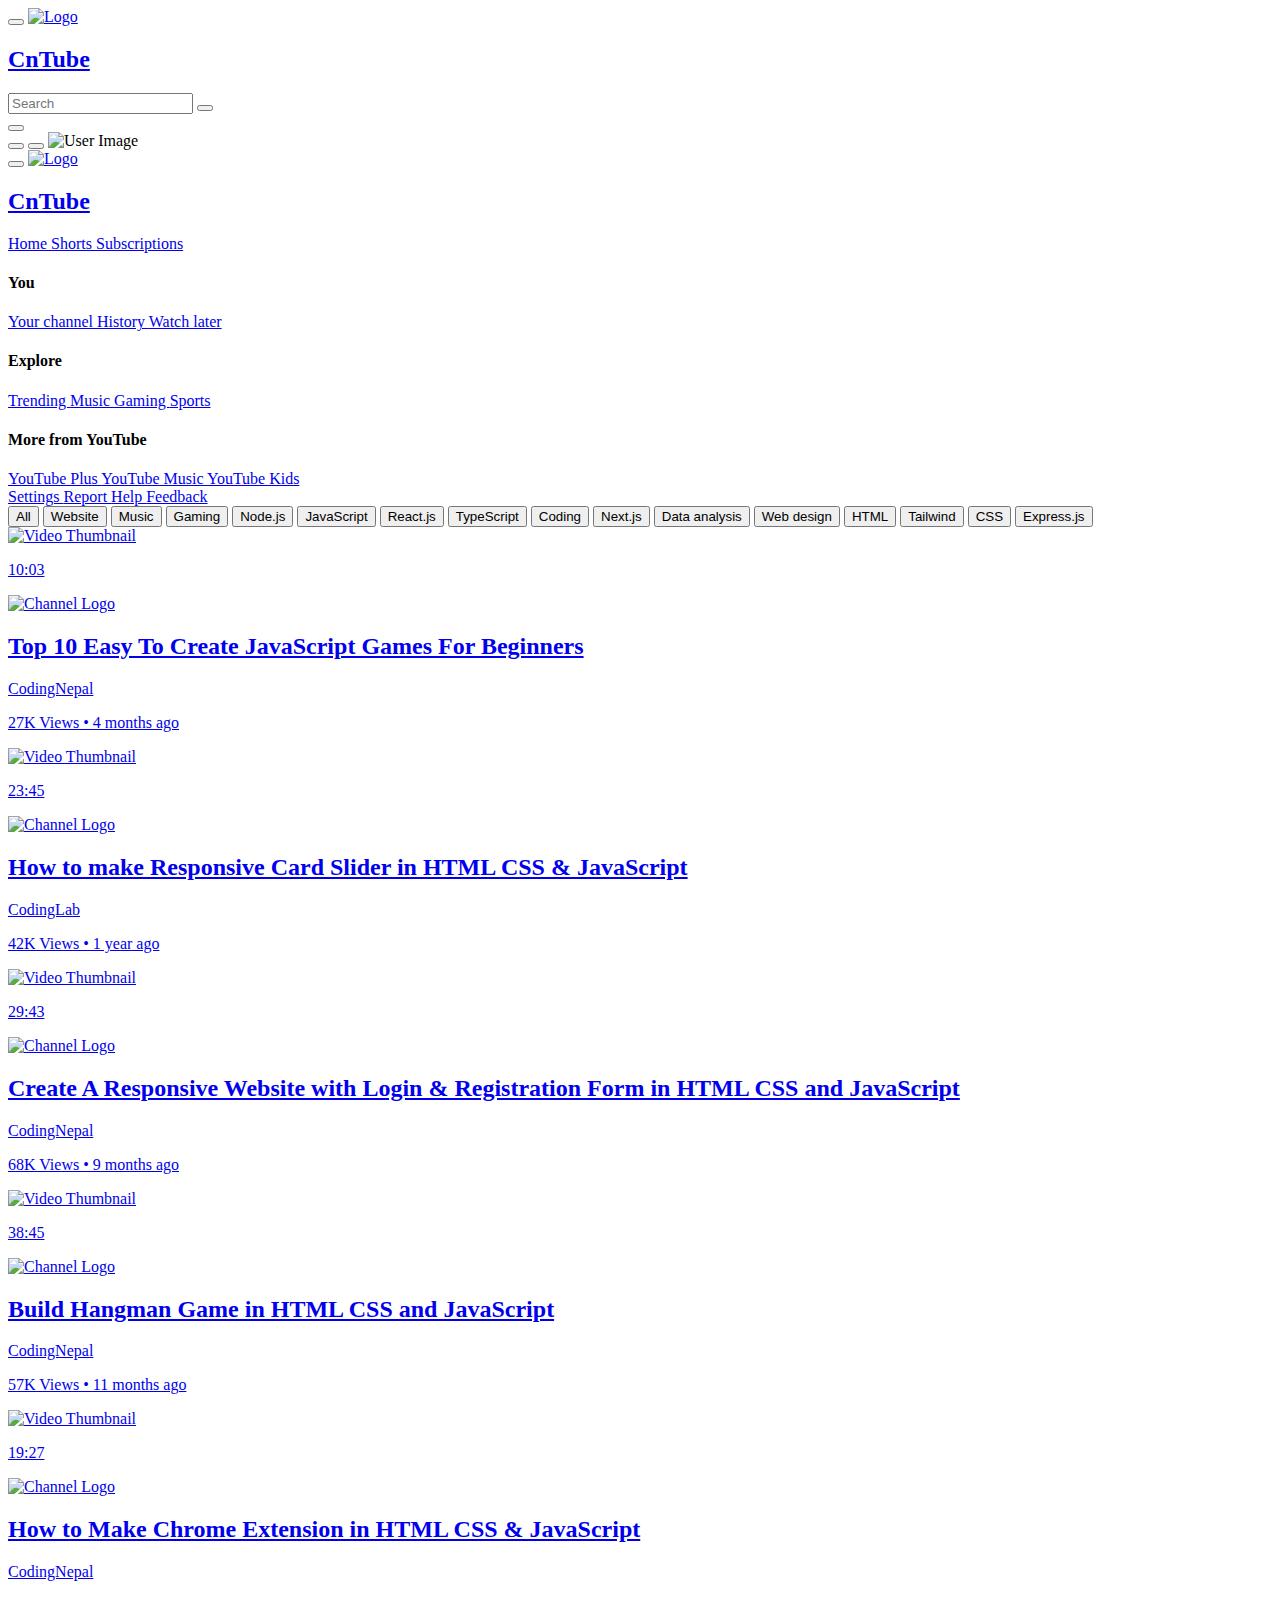
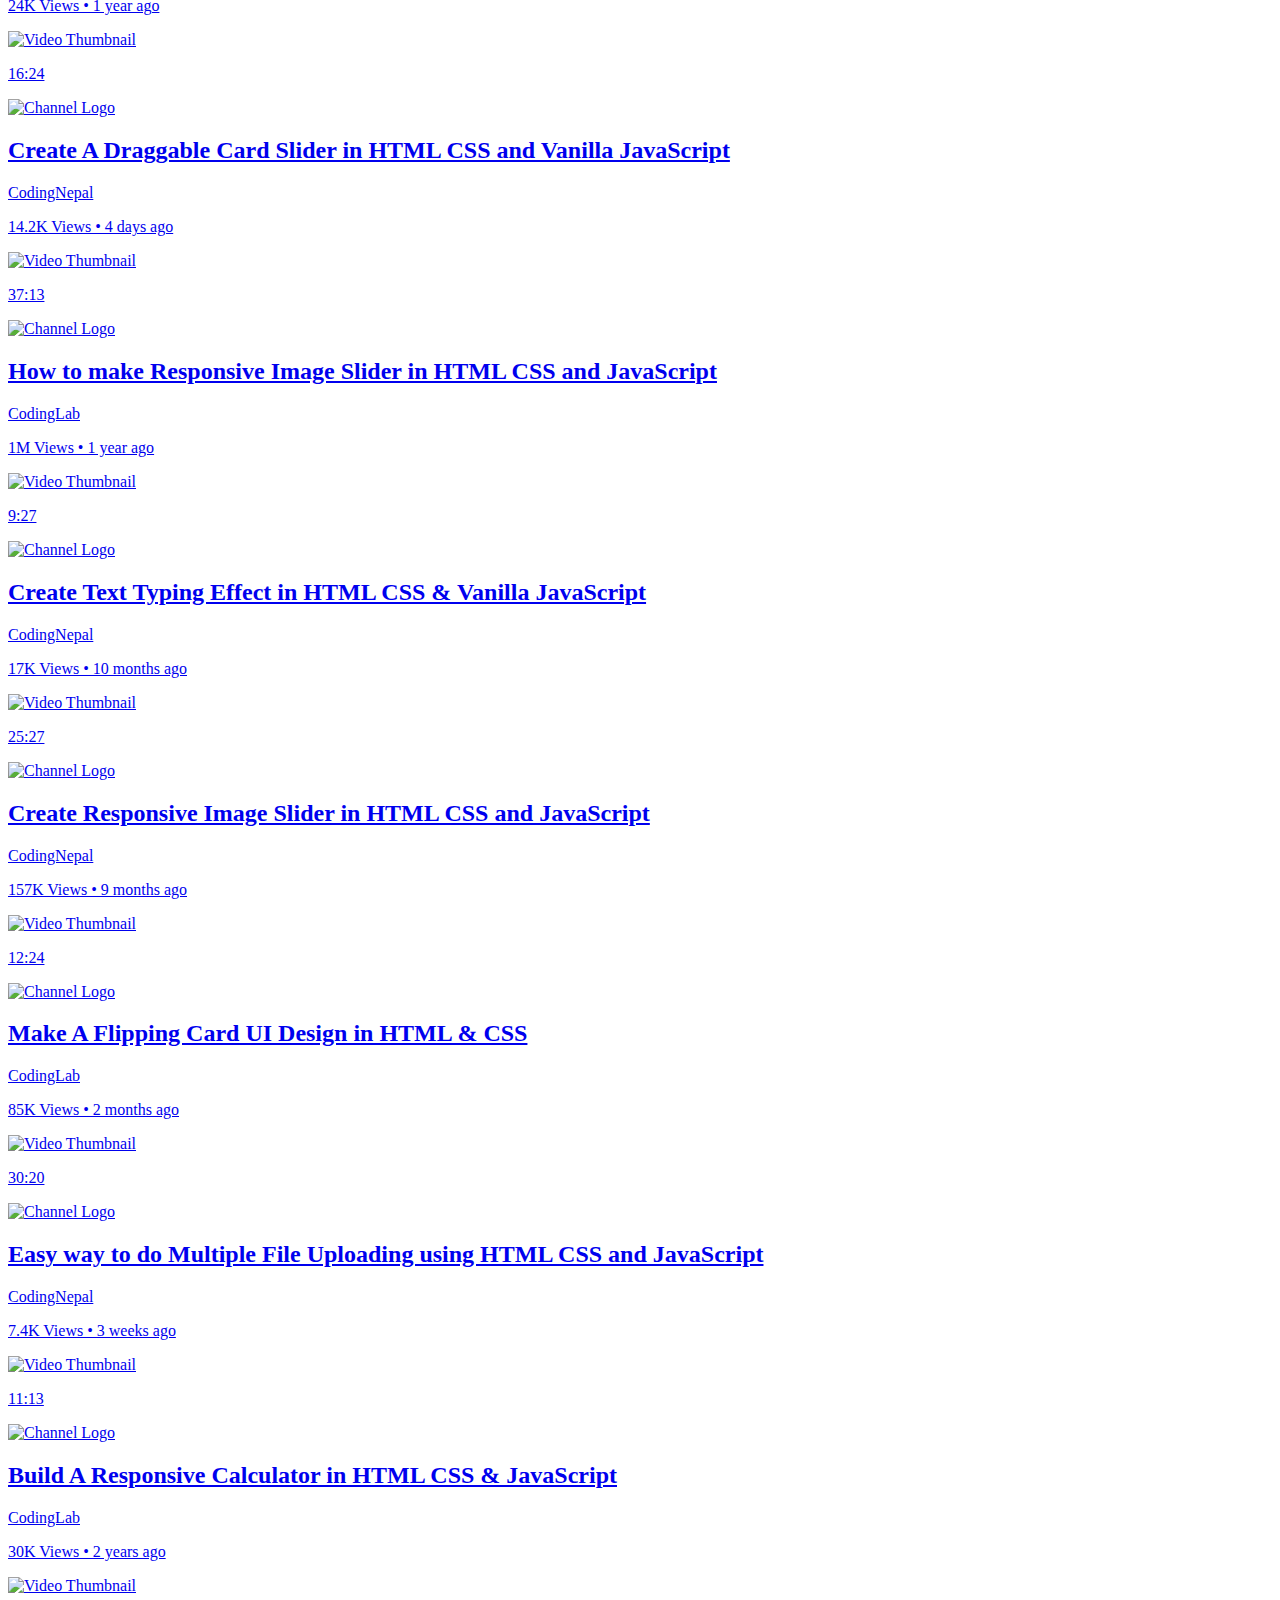
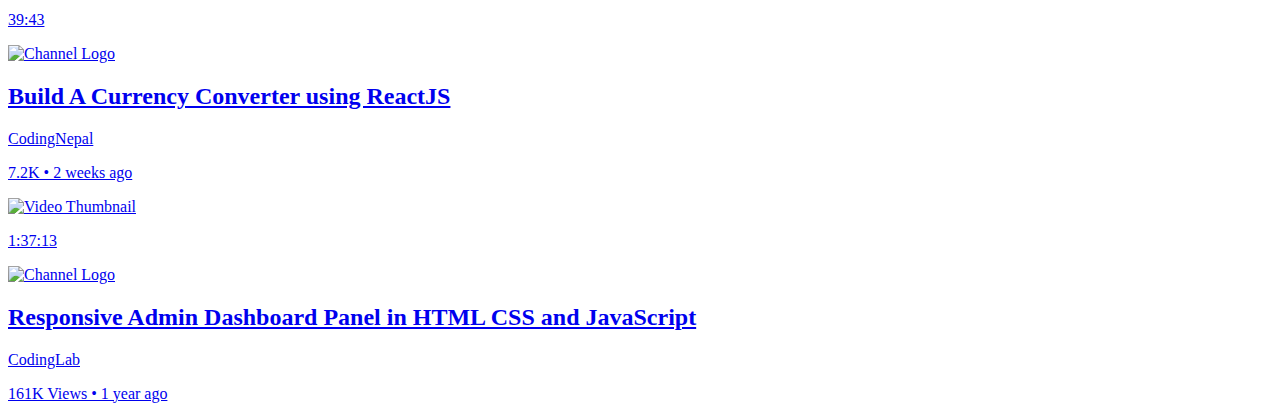
==== index.html @ 162649c6 "Create index.html" ====
<!DOCTYPE html>
<!-- Coding By CodingNepal - www.codingnepalweb.com -->
<html lang="en">
<head>
  <meta charset="UTF-8">
  <meta name="viewport" content="width=device-width, initial-scale=1.0">
  <title>YouTube Homepage Clone | CodingNepal</title>
  <!-- Linking Unicons For Icons -->
  <link rel="stylesheet" href="https://unicons.iconscout.com/release/v4.0.8/css/line.css">
  <link rel="stylesheet" href="style.css">
</head>
<body class="sidebar-hidden">
  <div class="container">
    <!-- Header / Navbar -->
    <header>
      <nav class="navbar">
        <div class="nav-section nav-left">
          <button class="nav-button menu-button">
            <i class="uil uil-bars"></i>
          </button>
          <a href="#" class="nav-logo">
            <img src="images/logo.png" alt="Logo" class="logo-image">
            <h2 class="logo-text">CnTube</h2>
          </a>
        </div>
        
        <div class="nav-section nav-center">
          <form action="#" class="search-form">
            <input type="search" placeholder="Search" class="search-input" required>
            <button class="nav-button search-button">
              <i class="uil uil-search"></i>
            </button>
          </form>
          <button class="nav-button mic-button">
            <i class="uil uil-microphone"></i>
          </button>
        </div>
        
        <div class="nav-section nav-right">
          <button class="nav-button search-button">
            <i class="uil uil-search"></i>
          </button>
          <button class="nav-button theme-button">
            <i class="uil uil-moon"></i>
          </button>
          <img src="images/user.jpg" alt="User Image" class="user-image">
        </div>
      </nav>
    </header>
    
    <!-- Main Layout -->
    <main class="main-layout">
      <div class="screen-overlay"></div>

      <!-- Sidebar -->
      <aside class="sidebar">
        <div class="nav-section nav-left">
          <button class="nav-button menu-button">
            <i class="uil uil-bars"></i>
          </button>
          <a href="#" class="nav-logo">
            <img src="images/logo.png" alt="Logo" class="logo-image">
            <h2 class="logo-text">CnTube</h2>
          </a>
        </div>
  
        <div class="links-container">
          <div class="link-section">
            <a href="#" class="link-item">
              <i class="uil uil-estate"></i> Home
            </a>
            <a href="#" class="link-item">
              <i class="uil uil-video"></i> Shorts
            </a>
            <a href="#" class="link-item">
              <i class="uil uil-tv-retro"></i> Subscriptions
            </a>
          </div>
          <div class="section-separator"></div>
  
          <div class="link-section">
            <h4 class="section-title">You</h4>
            <a href="#" class="link-item">
              <i class="uil uil-user-square"></i> Your channel
            </a>
            <a href="#" class="link-item">
              <i class="uil uil-history"></i> History
            </a>
            <a href="#" class="link-item">
              <i class="uil uil-clock"></i> Watch later
            </a>
          </div>
          <div class="section-separator"></div>
          
          <div class="link-section">
            <h4 class="section-title">Explore</h4>
            <a href="#" class="link-item">
              <i class="uil uil-fire"></i> Trending
            </a>
            <a href="#" class="link-item">
              <i class="uil uil-music"></i> Music
            </a>
            <a href="#" class="link-item">
              <i class="uil uil-basketball"></i> Gaming
            </a>
            <a href="#" class="link-item">
              <i class="uil uil-trophy"></i> Sports
            </a>
          </div>
          <div class="section-separator"></div>
  
          <div class="link-section">
            <h4 class="section-title">More from YouTube</h4>
            <a href="#" class="link-item">
              <i class="uil uil-shield-plus"></i> YouTube Plus
            </a>
            <a href="#" class="link-item">
              <i class="uil uil-headphones-alt"></i> YouTube Music
            </a>
            <a href="#" class="link-item">
              <i class="uil uil-airplay"></i> YouTube Kids
            </a>
          </div>
          <div class="section-separator"></div>
  
          <div class="link-section">
            <a href="#" class="link-item">
              <i class="uil uil-setting"></i> Settings
            </a>
            <a href="#" class="link-item">
              <i class="uil uil-file-medical-alt"></i> Report
            </a>
            <a href="#" class="link-item">
              <i class="uil uil-question-circle"></i> Help
            </a>
            <a href="#" class="link-item">
              <i class="uil uil-exclamation-triangle"></i> Feedback
            </a>
          </div>
        </div>
      </aside>
  
      <div class="content-wrapper">
        <!-- Category List -->
        <div class="category-list">
          <button class="category-button active">All</button>
          <button class="category-button">Website</button>
          <button class="category-button">Music</button>
          <button class="category-button">Gaming</button>
          <button class="category-button">Node.js</button>
          <button class="category-button">JavaScript</button>
          <button class="category-button">React.js</button>
          <button class="category-button">TypeScript</button>
          <button class="category-button">Coding</button>
          <button class="category-button">Next.js</button>
          <button class="category-button">Data analysis</button>
          <button class="category-button">Web design</button>
          <button class="category-button">HTML</button>
          <button class="category-button">Tailwind</button>
          <button class="category-button">CSS</button>
          <button class="category-button">Express.js</button>
        </div>
        
        <!-- Video List -->
        <div class="video-list">
          <a href="#" class="video-card">
            <div class="thumbnail-container">
              <img src="https://i.ytimg.com/vi/OORUHkgg4IM/maxresdefault.jpg" alt="Video Thumbnail" class="thumbnail">
              <p class="duration">10:03</p>
            </div>
            <div class="video-info">
              <img src="https://yt3.googleusercontent.com/DRtVBjk2Noax94hHqr8yCcEjhNUhHRvyzBE3qS9WWilnE1-uQQNVnQd8mdG9h_IvNZCRApZSQw=s176-c-k-c0x00ffffff-no-rj" alt="Channel Logo" class="icon">
              <div class="video-details">
                <h2 class="title">Top 10 Easy To Create JavaScript Games For Beginners</h2>
                <p class="channel-name">CodingNepal</p>
                <p class="views">27K Views • 4 months ago</p>
              </div>
            </div>
          </a>
          <a href="#" class="video-card">
            <div class="thumbnail-container">
              <img src="https://i.ytimg.com/vi/qOO6lVMhmGc/maxresdefault.jpg" alt="Video Thumbnail" class="thumbnail">
              <p class="duration">23:45</p>
            </div>
            <div class="video-info">
              <img src="https://yt3.googleusercontent.com/uITV5E7auiZMDD_BwhVRJMHXXY6qQc0GqBgVyP5LWYTmeRlUP2Dc945UlIbODvztd96ReOts=s176-c-k-c0x00ffffff-no-rj" alt="Channel Logo" class="icon">
              <div class="video-details">
                <h2 class="title">How to make Responsive Card Slider in HTML CSS & JavaScript</h2>
                <p class="channel-name">CodingLab</p>
                <p class="views">42K Views • 1 year ago</p>
              </div>
            </div>
          </a>
          <a href="#" class="video-card">
            <div class="thumbnail-container">
              <img src="https://i.ytimg.com/vi/YEloDYy3DTg/maxresdefault.jpg" alt="Video Thumbnail" class="thumbnail">
              <p class="duration">29:43</p>
            </div>
            <div class="video-info">
              <img src="https://yt3.googleusercontent.com/DRtVBjk2Noax94hHqr8yCcEjhNUhHRvyzBE3qS9WWilnE1-uQQNVnQd8mdG9h_IvNZCRApZSQw=s176-c-k-c0x00ffffff-no-rj" alt="Channel Logo" class="icon">
              <div class="video-details">
                <h2 class="title">Create A Responsive Website with Login & Registration Form in HTML CSS and JavaScript</h2>
                <p class="channel-name">CodingNepal</p>
                <p class="views">68K Views • 9 months ago</p>
              </div>
            </div>
          </a>
          <a href="#" class="video-card">
            <div class="thumbnail-container">
              <img src="https://i.ytimg.com/vi/hSSdc8vKP1I/maxresdefault.jpg" alt="Video Thumbnail" class="thumbnail">
              <p class="duration">38:45</p>
            </div>
            <div class="video-info">
              <img src="https://yt3.googleusercontent.com/DRtVBjk2Noax94hHqr8yCcEjhNUhHRvyzBE3qS9WWilnE1-uQQNVnQd8mdG9h_IvNZCRApZSQw=s176-c-k-c0x00ffffff-no-rj" alt="Channel Logo" class="icon">
              <div class="video-details">
                <h2 class="title">Build Hangman Game in HTML CSS and JavaScript</h2>
                <p class="channel-name">CodingNepal</p>
                <p class="views">57K Views • 11 months ago</p>
              </div>
            </div>
          </a>
          <a href="#" class="video-card">
            <div class="thumbnail-container">
              <img src="https://i.ytimg.com/vi/coj-l7IrwGU/maxresdefault.jpg" alt="Video Thumbnail" class="thumbnail">
              <p class="duration">19:27</p>
            </div>
            <div class="video-info">
              <img src="https://yt3.googleusercontent.com/DRtVBjk2Noax94hHqr8yCcEjhNUhHRvyzBE3qS9WWilnE1-uQQNVnQd8mdG9h_IvNZCRApZSQw=s176-c-k-c0x00ffffff-no-rj" alt="Channel Logo" class="icon">
              <div class="video-details">
                <h2 class="title">How to Make Chrome Extension in HTML CSS & JavaScript</h2>
                <p class="channel-name">CodingNepal</p>
                <p class="views">24K Views • 1 year ago</p>
              </div>
            </div>
          </a>
          <a href="#" class="video-card">
            <div class="thumbnail-container">
              <img src="https://i.ytimg.com/vi/6QE8dXq9SOE/maxresdefault.jpg" alt="Video Thumbnail" class="thumbnail">
              <p class="duration">16:24</p>
            </div>
            <div class="video-info">
              <img src="https://yt3.googleusercontent.com/DRtVBjk2Noax94hHqr8yCcEjhNUhHRvyzBE3qS9WWilnE1-uQQNVnQd8mdG9h_IvNZCRApZSQw=s176-c-k-c0x00ffffff-no-rj" alt="Channel Logo" class="icon">
              <div class="video-details">
                <h2 class="title">Create A Draggable Card Slider in HTML CSS and Vanilla JavaScript</h2>
                <p class="channel-name">CodingNepal</p>
                <p class="views">14.2K Views • 4 days ago</p>
              </div>
            </div>
          </a>
          <a href="#" class="video-card">
            <div class="thumbnail-container">
              <img src="https://i.ytimg.com/vi/q4RgxiDM6v0/maxresdefault.jpg" alt="Video Thumbnail" class="thumbnail">
              <p class="duration">37:13</p>
            </div>
            <div class="video-info">
              <img src="https://yt3.googleusercontent.com/uITV5E7auiZMDD_BwhVRJMHXXY6qQc0GqBgVyP5LWYTmeRlUP2Dc945UlIbODvztd96ReOts=s176-c-k-c0x00ffffff-no-rj" alt="Channel Logo" class="icon">
              <div class="video-details">
                <h2 class="title">How to make Responsive Image Slider in HTML CSS and JavaScript</h2>
                <p class="channel-name">CodingLab</p>
                <p class="views">1M Views • 1 year ago</p>
              </div>
            </div>
          </a>
          <a href="#" class="video-card">
            <div class="thumbnail-container">
              <img src="https://i.ytimg.com/vi/DLs1X9T1GcY/maxresdefault.jpg" alt="Video Thumbnail" class="thumbnail">
              <p class="duration">9:27</p>
            </div>
            <div class="video-info">
              <img src="https://yt3.googleusercontent.com/DRtVBjk2Noax94hHqr8yCcEjhNUhHRvyzBE3qS9WWilnE1-uQQNVnQd8mdG9h_IvNZCRApZSQw=s176-c-k-c0x00ffffff-no-rj" alt="Channel Logo" class="icon">
              <div class="video-details">
                <h2 class="title">Create Text Typing Effect in HTML CSS & Vanilla JavaScript</h2>
                <p class="channel-name">CodingNepal</p>
                <p class="views">17K Views • 10 months ago</p>
              </div>
            </div>
          </a>
          <a href="#" class="video-card">
            <div class="thumbnail-container">
              <img src="https://i.ytimg.com/vi/PsNaoDhzQm0/maxresdefault.jpg" alt="Video Thumbnail" class="thumbnail">
              <p class="duration">25:27</p>
            </div>
            <div class="video-info">
              <img src="https://yt3.googleusercontent.com/DRtVBjk2Noax94hHqr8yCcEjhNUhHRvyzBE3qS9WWilnE1-uQQNVnQd8mdG9h_IvNZCRApZSQw=s176-c-k-c0x00ffffff-no-rj" alt="Channel Logo" class="icon">
              <div class="video-details">
                <h2 class="title">Create Responsive Image Slider in HTML CSS and JavaScript</h2>
                <p class="channel-name">CodingNepal</p>
                <p class="views">157K Views • 9 months ago</p>
              </div>
            </div>
          </a>
          <a href="#" class="video-card">
            <div class="thumbnail-container">
              <img src="https://i.ytimg.com/vi/20Qb7pNMv-4/maxresdefault.jpg" alt="Video Thumbnail" class="thumbnail">
              <p class="duration">12:24</p>
            </div>
            <div class="video-info">
              <img src="https://yt3.googleusercontent.com/uITV5E7auiZMDD_BwhVRJMHXXY6qQc0GqBgVyP5LWYTmeRlUP2Dc945UlIbODvztd96ReOts=s176-c-k-c0x00ffffff-no-rj" alt="Channel Logo" class="icon">
              <div class="video-details">
                <h2 class="title">Make A Flipping Card UI Design in HTML & CSS</h2>
                <p class="channel-name">CodingLab</p>
                <p class="views">85K Views • 2 months ago</p>
              </div>
            </div>
          </a>
          <a href="#" class="video-card">
            <div class="thumbnail-container">
              <img src="https://i.ytimg.com/vi/_RSaI2CxlXU/maxresdefault.jpg" alt="Video Thumbnail" class="thumbnail">
              <p class="duration">30:20</p>
            </div>
            <div class="video-info">
              <img src="https://yt3.googleusercontent.com/DRtVBjk2Noax94hHqr8yCcEjhNUhHRvyzBE3qS9WWilnE1-uQQNVnQd8mdG9h_IvNZCRApZSQw=s176-c-k-c0x00ffffff-no-rj" alt="Channel Logo" class="icon">
              <div class="video-details">
                <h2 class="title">Easy way to do Multiple File Uploading using HTML CSS and JavaScript</h2>
                <p class="channel-name">CodingNepal</p>
                <p class="views">7.4K Views • 3 weeks ago</p>
              </div>
            </div>
          </a>
          <a href="#" class="video-card">
            <div class="thumbnail-container">
              <img src="https://i.ytimg.com/vi/cHkN82X3KNU/maxresdefault.jpg" alt="Video Thumbnail" class="thumbnail">
              <p class="duration">11:13</p>
            </div>
            <div class="video-info">
              <img src="https://yt3.googleusercontent.com/uITV5E7auiZMDD_BwhVRJMHXXY6qQc0GqBgVyP5LWYTmeRlUP2Dc945UlIbODvztd96ReOts=s176-c-k-c0x00ffffff-no-rj" alt="Channel Logo" class="icon">
              <div class="video-details">
                <h2 class="title">Build A Responsive Calculator in HTML CSS & JavaScript</h2>
                <p class="channel-name">CodingLab</p>
                <p class="views">30K Views • 2 years ago</p>
              </div>
            </div>
          </a>
          <a href="#" class="video-card">
            <div class="thumbnail-container">
              <img src="https://i.ytimg.com/vi/0_Lwi5ucGwM/maxresdefault.jpg" alt="Video Thumbnail" class="thumbnail">
              <p class="duration">39:43</p>
            </div>
            <div class="video-info">
              <img src="https://yt3.googleusercontent.com/DRtVBjk2Noax94hHqr8yCcEjhNUhHRvyzBE3qS9WWilnE1-uQQNVnQd8mdG9h_IvNZCRApZSQw=s176-c-k-c0x00ffffff-no-rj" alt="Channel Logo" class="icon">
              <div class="video-details">
                <h2 class="title">Build A Currency Converter using ReactJS</h2>
                <p class="channel-name">CodingNepal</p>
                <p class="views">7.2K • 2 weeks ago</p>
              </div>
            </div>
          </a>
          <a href="#" class="video-card">
            <div class="thumbnail-container">
              <img src="https://i.ytimg.com/vi/AyV954yKRSw/maxresdefault.jpg" alt="Video Thumbnail" class="thumbnail">
              <p class="duration">1:37:13</p>
            </div>
            <div class="video-info">
              <img src="https://yt3.googleusercontent.com/uITV5E7auiZMDD_BwhVRJMHXXY6qQc0GqBgVyP5LWYTmeRlUP2Dc945UlIbODvztd96ReOts=s176-c-k-c0x00ffffff-no-rj" alt="Channel Logo" class="icon">
              <div class="video-details">
                <h2 class="title">Responsive Admin Dashboard Panel in HTML CSS and JavaScript</h2>
                <p class="channel-name">CodingLab</p>
                <p class="views">161K Views • 1 year ago</p>
              </div>
            </div>
          </a>
        </div>
      </div>
    </main>
  </div>

  <!-- Linking custom script -->
  <script src="script.js"></script>
</body>
</html>
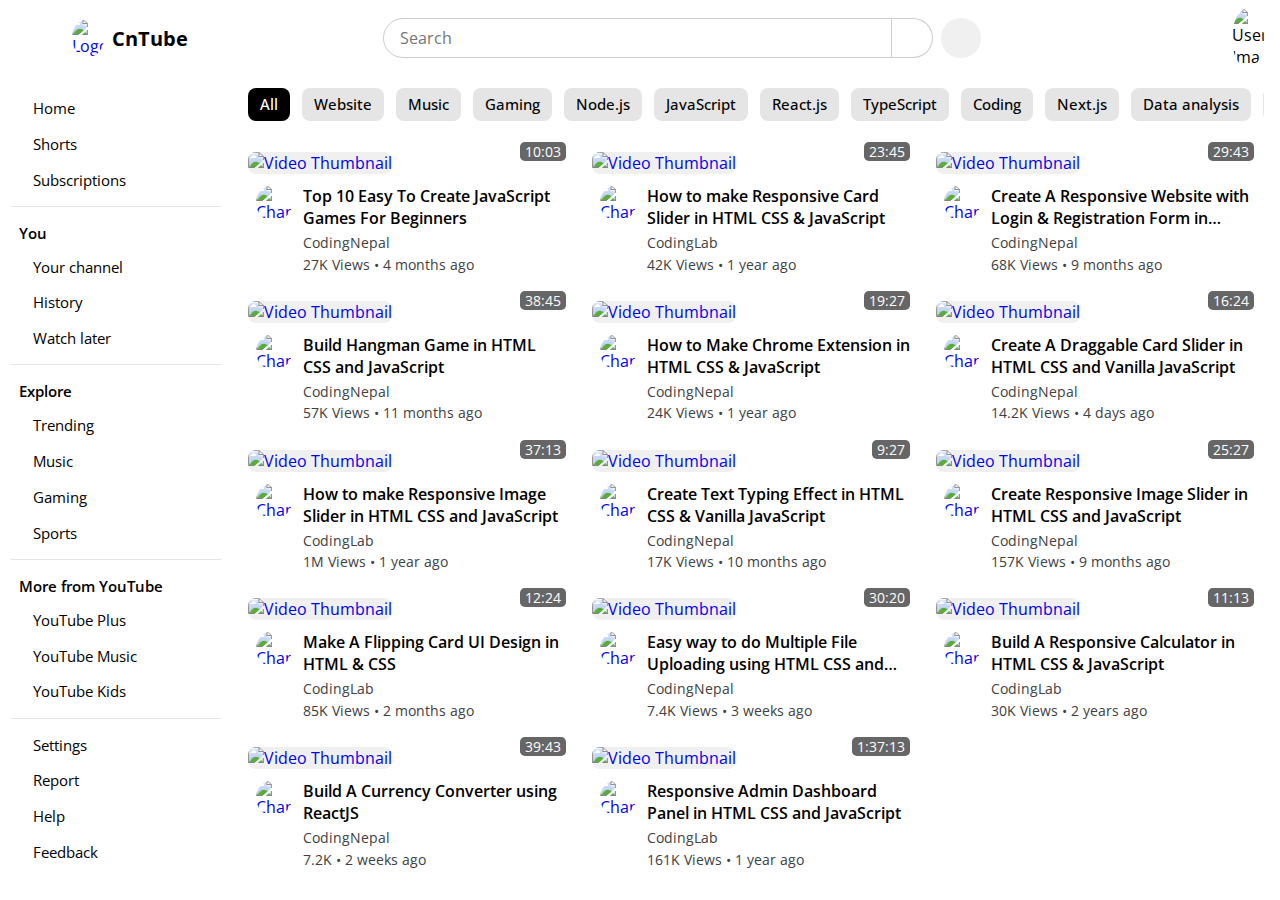
==== commit aca8ea24: "Update index.html" ====
--- a/index.html
+++ b/index.html
@@ -1,10 +1,10 @@
 <!DOCTYPE html>
-<!-- Coding By CodingNepal - www.codingnepalweb.com -->
+<!-- Coding By Brayden Lewis - https://sites.google.com/rsu35.org/algebraplaygroundv2/home -->
 <html lang="en">
 <head>
   <meta charset="UTF-8">
   <meta name="viewport" content="width=device-width, initial-scale=1.0">
-  <title>YouTube Homepage Clone | CodingNepal</title>
+  <title>YouTube Unblocked  | CodingNepal</title>
   <!-- Linking Unicons For Icons -->
   <link rel="stylesheet" href="https://unicons.iconscout.com/release/v4.0.8/css/line.css">
   <link rel="stylesheet" href="style.css">
--- a/style.css
+++ b/style.css
@@ -0,0 +1,373 @@
+/* Importing Google Font - Open Sans */
+@import url("https://fonts.googleapis.com/css2?family=Open+Sans:wght@400;500;600;700&display=swap");
+
+* {
+  margin: 0;
+  padding: 0;
+  box-sizing: border-box;
+  font-family: "Open Sans", sans-serif;
+}
+
+/* Color variables for light theme */
+:root {
+  --white-color: #fff;
+  --black-color: #000;
+  --light-white-color: #f0f0f0;
+  --light-gray-color: #e5e5e5;
+  --border-color: #ccc;
+  --primary-color: #3b82f6;
+  --secondary-color: #404040;
+  --overlay-dark-color: rgba(0, 0, 0, 0.6);
+}
+
+/* Color variables for dark theme */
+.dark-mode {
+  --white-color: #171717;
+  --black-color: #d4d4d4;
+  --light-white-color: #333;
+  --light-gray-color: #404040;
+  --border-color: #808080;
+  --secondary-color: #d4d4d4;
+}
+
+body {
+  background: var(--white-color);
+}
+
+.container {
+  display: flex;
+  overflow: hidden;
+  max-height: 100vh;
+  flex-direction: column;
+}
+
+header, .sidebar .nav-left, .category-list {
+  position: sticky;
+  top: 0;
+  z-index: 10;
+  background: var(--white-color);
+}
+
+.navbar {
+  display: flex;
+  gap: 2rem;
+  align-items: center;
+  padding: 0.5rem 1rem;
+  justify-content: space-between;
+}
+
+:where(.navbar, .sidebar) .nav-section {
+  gap: 1rem;
+}
+
+:where(.navbar, .sidebar) :where(.nav-section, .nav-logo, .search-form) {
+  display: flex;
+  align-items: center;
+}
+
+:where(.navbar, .sidebar) :where(.logo-image, .user-image) {
+  width: 32px;
+  cursor: pointer;
+  border-radius: 50%;
+}
+
+:where(.navbar, .sidebar) .nav-section .nav-button {
+  border: none;
+  height: 40px;
+  width: 40px;
+  cursor: pointer;
+  background: none;
+  border-radius: 50%;
+}
+
+:where(.navbar, .sidebar) .nav-section .nav-button:hover {
+  background: var(--light-gray-color) !important;
+}
+
+:where(.navbar, .sidebar) .nav-button i {
+  font-size: 1.5rem;
+  display: flex;
+  color: var(--black-color);
+  align-items: center;
+  justify-content: center;
+}
+
+:where(.navbar, .sidebar) .nav-logo {
+  display: flex;
+  gap: 0.5rem;
+  text-decoration: none;
+}
+
+:where(.navbar, .sidebar) .nav-logo .logo-text {
+  color: var(--black-color);
+  font-size: 1.25rem;
+}
+
+.navbar .nav-center {
+  gap: 0.5rem;
+  width: 100%;
+  display: flex;
+  justify-content: center;
+}
+
+.navbar .search-form {
+  flex: 1;
+  height: 40px;
+  max-width: 550px;
+}
+
+.navbar .search-form .search-input {
+  width: 100%;
+  height: 100%;
+  font-size: 1rem;
+  padding: 0 1rem;
+  outline: none;
+  color: var(--black-color);
+  background: var(--white-color);
+  border-radius: 3.1rem 0 0 3.1rem;
+  border: 1px solid var(--border-color);
+}
+
+.navbar .search-form .search-input:focus {
+  border-color: var(--primary-color);
+}
+
+.navbar .search-form .search-button {
+  height: 40px;
+  width: auto;
+  padding: 0 1.25rem;
+  border-radius: 0 3.1rem 3.1rem 0;
+  border: 1px solid var(--border-color);
+  border-left: 0;
+}
+
+.navbar .nav-center .mic-button {
+  background: var(--light-white-color);
+}
+
+.navbar .nav-right .search-button {
+  display: none;
+}
+
+.main-layout {
+  display: flex;
+  overflow-y: auto;
+  scrollbar-color: #a6a6a6 transparent;
+}
+
+.main-layout .sidebar {
+  width: 280px;
+  overflow: hidden;
+  padding: 0 0.7rem 0;
+  background: var(--white-color);
+}
+
+.main-layout .sidebar .nav-left {
+  display: none;
+  padding: 0.5rem 0.3rem;
+}
+
+body.sidebar-hidden .main-layout .sidebar {
+  width: 0;
+  padding: 0;
+}
+
+.sidebar .links-container {
+  padding: 1rem 0 2rem;
+  overflow-y: auto;
+  height: calc(100vh - 60px);
+  scrollbar-width: thin;
+  scrollbar-color: transparent transparent;
+}
+
+.sidebar .links-container:hover {
+  scrollbar-color: #a6a6a6 transparent;
+}
+
+.sidebar .link-section .link-item {
+  display: flex;
+  color: var(--black-color);
+  white-space: nowrap;
+  align-items: center;
+  font-size: 0.938rem;
+  padding: 0.37rem 0.75rem;
+  margin-bottom: 0.25rem;
+  border-radius: 0.5rem;
+  text-decoration: none;
+}
+
+.sidebar .link-section .link-item:hover {
+  background: var(--light-gray-color);
+}
+
+.sidebar .link-section .link-item i {
+  font-size: 1.4rem;
+  margin-right: 0.625rem;
+}
+
+.sidebar .link-section .section-title {
+  color: var(--black-color);
+  font-weight: 600;
+  font-size: 0.938rem;
+  margin: 1rem 0 0.5rem 0.5rem;
+}
+
+.sidebar .section-separator {
+  height: 1px;
+  margin: 0.64rem 0;
+  background: var(--light-gray-color);
+}
+
+.main-layout .content-wrapper {
+  padding: 0 1rem;
+  overflow-x: hidden;
+  width: 100%;
+}
+
+.content-wrapper .category-list {
+  display: flex;
+  overflow-x: auto;
+  gap: 0.75rem;
+  padding: 0.75rem 0 0.7rem;
+  scrollbar-width: none;
+}
+
+.category-list .category-button {
+  border: none;
+  cursor: pointer;
+  font-weight: 500;
+  font-size: 0.94rem;
+  border-radius: 0.5rem;
+  white-space: nowrap;
+  color: var(--black-color);
+  padding: 0.4rem 0.75rem;
+  background: var(--light-gray-color);
+}
+
+.category-list .category-button.active {
+  color: var(--white-color);
+  background: var(--black-color);
+  pointer-events: none;
+}
+
+.dark-mode .category-list .category-button.active {
+  filter: brightness(120%);
+}
+
+.category-list .category-button:not(.active):hover {
+  background: var(--border-color);
+}
+
+.content-wrapper .video-list {
+  display: grid; 
+  gap: 1rem;
+  padding: 1.25rem 0 4rem;
+  grid-template-columns: repeat(auto-fill, minmax(300px, 1fr));
+}
+
+.video-list .video-card {
+  text-decoration: none;
+}
+
+.video-list .video-card .thumbnail-container {
+  position: relative;
+}
+
+.video-list .video-card .thumbnail {
+  width: 100%;
+  object-fit: contain;
+  border-radius: 0.5rem;
+  aspect-ratio: 16 / 9;
+  background: var(--light-white-color);
+}
+
+.video-list .video-card .duration {
+  position: absolute;
+  right: 0.65rem;
+  bottom: 0.8rem;
+  color: #fff;
+  font-size: 0.875rem;
+  padding: 0 0.3rem;
+  border-radius: 0.3rem;
+  background: var(--overlay-dark-color);
+}
+
+.video-list .video-card .video-info {
+  display: flex;
+  gap: 0.7rem;
+  padding: 0.7rem 0.5rem;
+}
+
+.video-list .video-card .icon {
+  width: 36px;
+  height: 36px;
+  border-radius: 50%;
+}
+
+.video-list .video-card .title {
+  font-size: 1rem;
+  color: var(--black-color);
+  font-weight: 600;
+  line-height: 1.375;
+  overflow: hidden;
+  display: -webkit-box;
+  -webkit-box-orient: vertical;
+  -webkit-line-clamp: 2;
+}
+
+.video-list .video-card:hover .title {
+  color: var(--primary-color);
+}
+
+.video-list .video-card p {
+  font-size: 0.875rem;
+  color: var(--secondary-color);
+}
+
+.video-list .video-card .channel-name {
+  margin: 0.25rem 0 0.15rem;
+}
+
+/* Responsive media code for small devices */
+@media (max-width: 768px) {
+  .navbar .nav-center {
+    display: none;
+  }
+
+  .navbar .nav-right .search-button {
+    display: block;
+  }
+
+  .main-layout .screen-overlay {
+    position: absolute;
+    left: 0;
+    top: 0;
+    z-index: 15;
+    width: 100%;
+    height: 100vh;
+    background: var(--overlay-dark-color);
+    transition: 0.2s ease;
+  }
+
+  body.sidebar-hidden .main-layout .screen-overlay {
+    opacity: 0;
+    pointer-events: none;
+  }
+
+  .main-layout .sidebar {
+    position: absolute;
+    left: 0;
+    top: 0;
+    z-index: 20;
+    height: 100vh;
+    transition: 0.2s ease;
+  }
+
+  body.sidebar-hidden .main-layout .sidebar {
+    left: -280px;
+  }
+
+  .main-layout .sidebar .nav-left {
+    display: flex;
+  }
+}
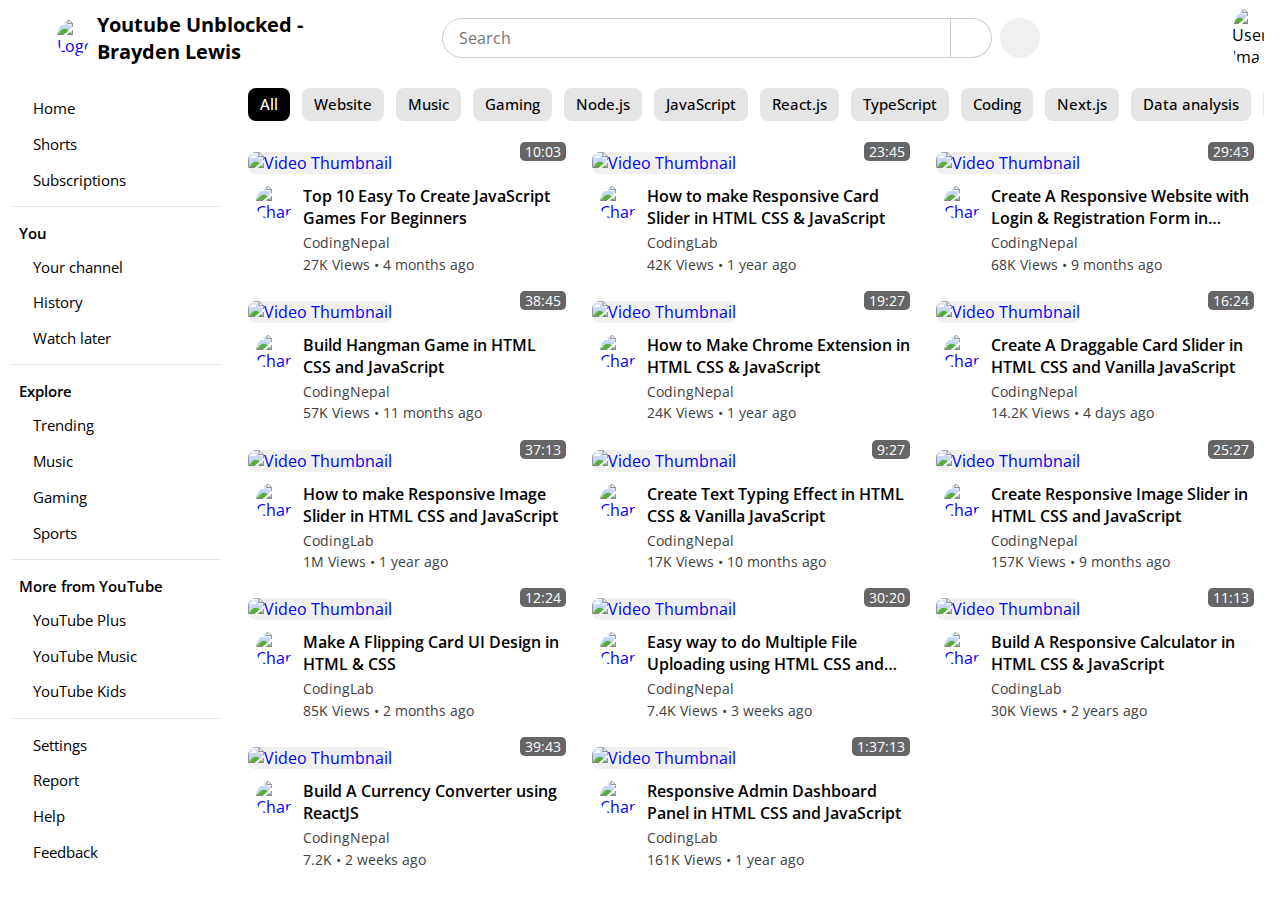
==== commit 36b0ccb7: "Update index.html" ====
--- a/index.html
+++ b/index.html
@@ -20,7 +20,7 @@
           </button>
           <a href="#" class="nav-logo">
             <img src="images/logo.png" alt="Logo" class="logo-image">
-            <h2 class="logo-text">CnTube</h2>
+            <h2 class="logo-text">Youtube Unblocked - Brayden Lewis</h2>
           </a>
         </div>
         
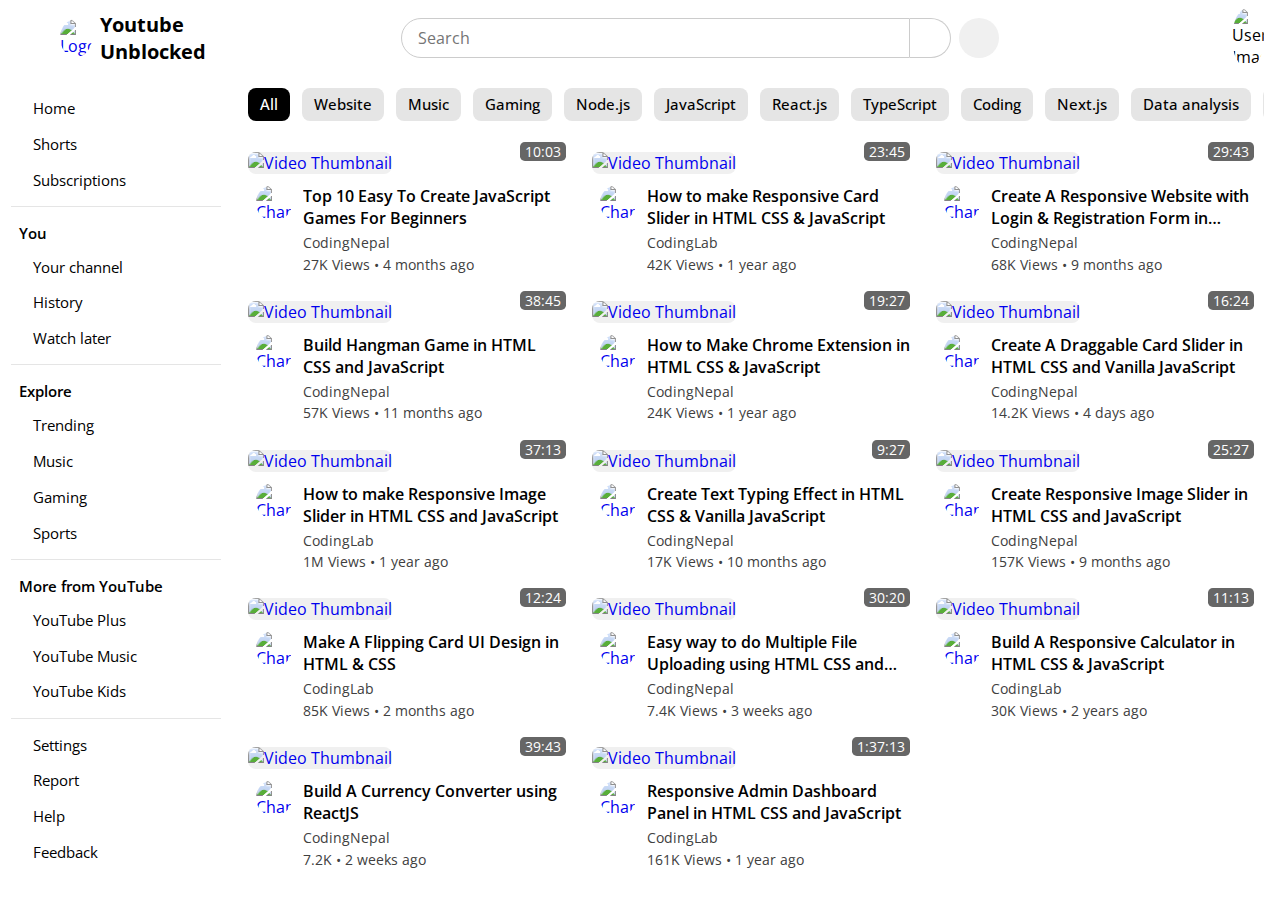
==== commit dd3fa5d1: "Update index.html" ====
--- a/index.html
+++ b/index.html
@@ -19,8 +19,8 @@
             <i class="uil uil-bars"></i>
           </button>
           <a href="#" class="nav-logo">
-            <img src="images/logo.png" alt="Logo" class="logo-image">
-            <h2 class="logo-text">Youtube Unblocked - Brayden Lewis</h2>
+            <img src="https://www.google.com/url?sa=i&url=https%3A%2F%2Fcommons.wikimedia.org%2Fwiki%2FFile%3AYoutube_logo.png&psig=AOvVaw0zZy0Sx7Ay3hmzQc7YcHwE&ust=1726597451977000&source=images&cd=vfe&opi=89978449&ved=0CBEQjRxqFwoTCNCc0vCKyIgDFQAAAAAdAAAAABAE" alt="Logo" class="logo-image">
+            <h2 class="logo-text">Youtube Unblocked</h2>
           </a>
         </div>
         
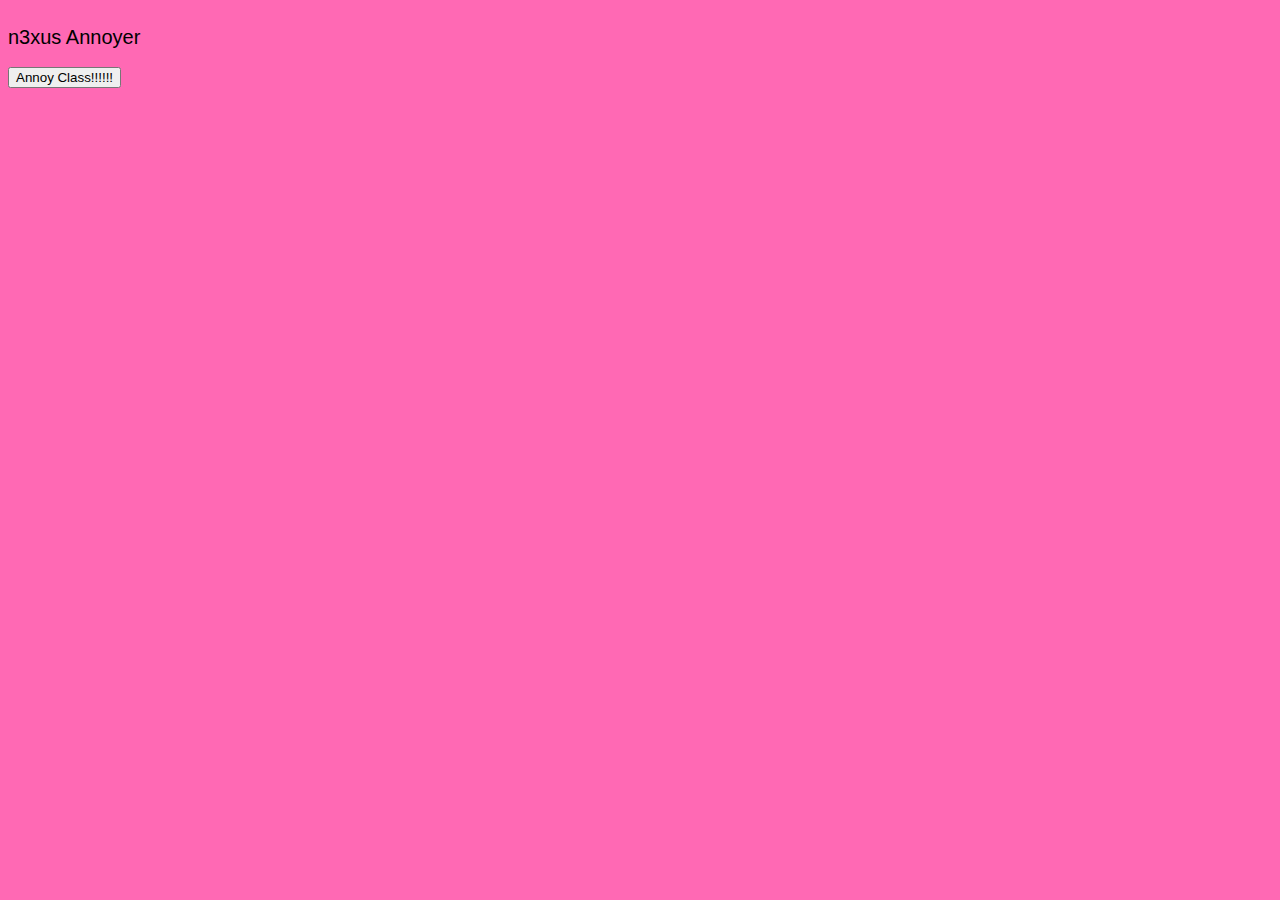
==== commit c5679d68: "Update index.html" ====
--- a/index.html
+++ b/index.html
@@ -1,370 +1,33 @@
 <!DOCTYPE html>
-<!-- Coding By Brayden Lewis - https://sites.google.com/rsu35.org/algebraplaygroundv2/home -->
 <html lang="en">
 <head>
-  <meta charset="UTF-8">
-  <meta name="viewport" content="width=device-width, initial-scale=1.0">
-  <title>YouTube Unblocked  | CodingNepal</title>
-  <!-- Linking Unicons For Icons -->
-  <link rel="stylesheet" href="https://unicons.iconscout.com/release/v4.0.8/css/line.css">
-  <link rel="stylesheet" href="style.css">
+<meta charset="UTF-8">
+<meta name="viewport" content="width=device-width, initial-scale=1.0">
+<title>n3xus Class Annoyer</title>
+<style>
+body {
+background-color: hotpink;
+color: neonyellow;
+font-family: Arial, sans-serif;
+overflow: hidden;
+white-space: pre-wrap;
+}
+.text {
+font-size: 20px;
+}
+</style>
 </head>
-<body class="sidebar-hidden">
-  <div class="container">
-    <!-- Header / Navbar -->
-    <header>
-      <nav class="navbar">
-        <div class="nav-section nav-left">
-          <button class="nav-button menu-button">
-            <i class="uil uil-bars"></i>
-          </button>
-          <a href="#" class="nav-logo">
-            <img src="https://www.google.com/url?sa=i&url=https%3A%2F%2Fcommons.wikimedia.org%2Fwiki%2FFile%3AYoutube_logo.png&psig=AOvVaw0zZy0Sx7Ay3hmzQc7YcHwE&ust=1726597451977000&source=images&cd=vfe&opi=89978449&ved=0CBEQjRxqFwoTCNCc0vCKyIgDFQAAAAAdAAAAABAE" alt="Logo" class="logo-image">
-            <h2 class="logo-text">Youtube Unblocked</h2>
-          </a>
-        </div>
-        
-        <div class="nav-section nav-center">
-          <form action="#" class="search-form">
-            <input type="search" placeholder="Search" class="search-input" required>
-            <button class="nav-button search-button">
-              <i class="uil uil-search"></i>
-            </button>
-          </form>
-          <button class="nav-button mic-button">
-            <i class="uil uil-microphone"></i>
-          </button>
-        </div>
-        
-        <div class="nav-section nav-right">
-          <button class="nav-button search-button">
-            <i class="uil uil-search"></i>
-          </button>
-          <button class="nav-button theme-button">
-            <i class="uil uil-moon"></i>
-          </button>
-          <img src="images/user.jpg" alt="User Image" class="user-image">
-        </div>
-      </nav>
-    </header>
-    
-    <!-- Main Layout -->
-    <main class="main-layout">
-      <div class="screen-overlay"></div>
+<body>
+<div class="text">n3xus Annoyer</div>
+<button onclick="playAudio()">Annoy Class!!!!!!</button>
 
-      <!-- Sidebar -->
-      <aside class="sidebar">
-        <div class="nav-section nav-left">
-          <button class="nav-button menu-button">
-            <i class="uil uil-bars"></i>
-          </button>
-          <a href="#" class="nav-logo">
-            <img src="images/logo.png" alt="Logo" class="logo-image">
-            <h2 class="logo-text">CnTube</h2>
-          </a>
-        </div>
-  
-        <div class="links-container">
-          <div class="link-section">
-            <a href="#" class="link-item">
-              <i class="uil uil-estate"></i> Home
-            </a>
-            <a href="#" class="link-item">
-              <i class="uil uil-video"></i> Shorts
-            </a>
-            <a href="#" class="link-item">
-              <i class="uil uil-tv-retro"></i> Subscriptions
-            </a>
-          </div>
-          <div class="section-separator"></div>
-  
-          <div class="link-section">
-            <h4 class="section-title">You</h4>
-            <a href="#" class="link-item">
-              <i class="uil uil-user-square"></i> Your channel
-            </a>
-            <a href="#" class="link-item">
-              <i class="uil uil-history"></i> History
-            </a>
-            <a href="#" class="link-item">
-              <i class="uil uil-clock"></i> Watch later
-            </a>
-          </div>
-          <div class="section-separator"></div>
-          
-          <div class="link-section">
-            <h4 class="section-title">Explore</h4>
-            <a href="#" class="link-item">
-              <i class="uil uil-fire"></i> Trending
-            </a>
-            <a href="#" class="link-item">
-              <i class="uil uil-music"></i> Music
-            </a>
-            <a href="#" class="link-item">
-              <i class="uil uil-basketball"></i> Gaming
-            </a>
-            <a href="#" class="link-item">
-              <i class="uil uil-trophy"></i> Sports
-            </a>
-          </div>
-          <div class="section-separator"></div>
-  
-          <div class="link-section">
-            <h4 class="section-title">More from YouTube</h4>
-            <a href="#" class="link-item">
-              <i class="uil uil-shield-plus"></i> YouTube Plus
-            </a>
-            <a href="#" class="link-item">
-              <i class="uil uil-headphones-alt"></i> YouTube Music
-            </a>
-            <a href="#" class="link-item">
-              <i class="uil uil-airplay"></i> YouTube Kids
-            </a>
-          </div>
-          <div class="section-separator"></div>
-  
-          <div class="link-section">
-            <a href="#" class="link-item">
-              <i class="uil uil-setting"></i> Settings
-            </a>
-            <a href="#" class="link-item">
-              <i class="uil uil-file-medical-alt"></i> Report
-            </a>
-            <a href="#" class="link-item">
-              <i class="uil uil-question-circle"></i> Help
-            </a>
-            <a href="#" class="link-item">
-              <i class="uil uil-exclamation-triangle"></i> Feedback
-            </a>
-          </div>
-        </div>
-      </aside>
-  
-      <div class="content-wrapper">
-        <!-- Category List -->
-        <div class="category-list">
-          <button class="category-button active">All</button>
-          <button class="category-button">Website</button>
-          <button class="category-button">Music</button>
-          <button class="category-button">Gaming</button>
-          <button class="category-button">Node.js</button>
-          <button class="category-button">JavaScript</button>
-          <button class="category-button">React.js</button>
-          <button class="category-button">TypeScript</button>
-          <button class="category-button">Coding</button>
-          <button class="category-button">Next.js</button>
-          <button class="category-button">Data analysis</button>
-          <button class="category-button">Web design</button>
-          <button class="category-button">HTML</button>
-          <button class="category-button">Tailwind</button>
-          <button class="category-button">CSS</button>
-          <button class="category-button">Express.js</button>
-        </div>
-        
-        <!-- Video List -->
-        <div class="video-list">
-          <a href="#" class="video-card">
-            <div class="thumbnail-container">
-              <img src="https://i.ytimg.com/vi/OORUHkgg4IM/maxresdefault.jpg" alt="Video Thumbnail" class="thumbnail">
-              <p class="duration">10:03</p>
-            </div>
-            <div class="video-info">
-              <img src="https://yt3.googleusercontent.com/DRtVBjk2Noax94hHqr8yCcEjhNUhHRvyzBE3qS9WWilnE1-uQQNVnQd8mdG9h_IvNZCRApZSQw=s176-c-k-c0x00ffffff-no-rj" alt="Channel Logo" class="icon">
-              <div class="video-details">
-                <h2 class="title">Top 10 Easy To Create JavaScript Games For Beginners</h2>
-                <p class="channel-name">CodingNepal</p>
-                <p class="views">27K Views • 4 months ago</p>
-              </div>
-            </div>
-          </a>
-          <a href="#" class="video-card">
-            <div class="thumbnail-container">
-              <img src="https://i.ytimg.com/vi/qOO6lVMhmGc/maxresdefault.jpg" alt="Video Thumbnail" class="thumbnail">
-              <p class="duration">23:45</p>
-            </div>
-            <div class="video-info">
-              <img src="https://yt3.googleusercontent.com/uITV5E7auiZMDD_BwhVRJMHXXY6qQc0GqBgVyP5LWYTmeRlUP2Dc945UlIbODvztd96ReOts=s176-c-k-c0x00ffffff-no-rj" alt="Channel Logo" class="icon">
-              <div class="video-details">
-                <h2 class="title">How to make Responsive Card Slider in HTML CSS & JavaScript</h2>
-                <p class="channel-name">CodingLab</p>
-                <p class="views">42K Views • 1 year ago</p>
-              </div>
-            </div>
-          </a>
-          <a href="#" class="video-card">
-            <div class="thumbnail-container">
-              <img src="https://i.ytimg.com/vi/YEloDYy3DTg/maxresdefault.jpg" alt="Video Thumbnail" class="thumbnail">
-              <p class="duration">29:43</p>
-            </div>
-            <div class="video-info">
-              <img src="https://yt3.googleusercontent.com/DRtVBjk2Noax94hHqr8yCcEjhNUhHRvyzBE3qS9WWilnE1-uQQNVnQd8mdG9h_IvNZCRApZSQw=s176-c-k-c0x00ffffff-no-rj" alt="Channel Logo" class="icon">
-              <div class="video-details">
-                <h2 class="title">Create A Responsive Website with Login & Registration Form in HTML CSS and JavaScript</h2>
-                <p class="channel-name">CodingNepal</p>
-                <p class="views">68K Views • 9 months ago</p>
-              </div>
-            </div>
-          </a>
-          <a href="#" class="video-card">
-            <div class="thumbnail-container">
-              <img src="https://i.ytimg.com/vi/hSSdc8vKP1I/maxresdefault.jpg" alt="Video Thumbnail" class="thumbnail">
-              <p class="duration">38:45</p>
-            </div>
-            <div class="video-info">
-              <img src="https://yt3.googleusercontent.com/DRtVBjk2Noax94hHqr8yCcEjhNUhHRvyzBE3qS9WWilnE1-uQQNVnQd8mdG9h_IvNZCRApZSQw=s176-c-k-c0x00ffffff-no-rj" alt="Channel Logo" class="icon">
-              <div class="video-details">
-                <h2 class="title">Build Hangman Game in HTML CSS and JavaScript</h2>
-                <p class="channel-name">CodingNepal</p>
-                <p class="views">57K Views • 11 months ago</p>
-              </div>
-            </div>
-          </a>
-          <a href="#" class="video-card">
-            <div class="thumbnail-container">
-              <img src="https://i.ytimg.com/vi/coj-l7IrwGU/maxresdefault.jpg" alt="Video Thumbnail" class="thumbnail">
-              <p class="duration">19:27</p>
-            </div>
-            <div class="video-info">
-              <img src="https://yt3.googleusercontent.com/DRtVBjk2Noax94hHqr8yCcEjhNUhHRvyzBE3qS9WWilnE1-uQQNVnQd8mdG9h_IvNZCRApZSQw=s176-c-k-c0x00ffffff-no-rj" alt="Channel Logo" class="icon">
-              <div class="video-details">
-                <h2 class="title">How to Make Chrome Extension in HTML CSS & JavaScript</h2>
-                <p class="channel-name">CodingNepal</p>
-                <p class="views">24K Views • 1 year ago</p>
-              </div>
-            </div>
-          </a>
-          <a href="#" class="video-card">
-            <div class="thumbnail-container">
-              <img src="https://i.ytimg.com/vi/6QE8dXq9SOE/maxresdefault.jpg" alt="Video Thumbnail" class="thumbnail">
-              <p class="duration">16:24</p>
-            </div>
-            <div class="video-info">
-              <img src="https://yt3.googleusercontent.com/DRtVBjk2Noax94hHqr8yCcEjhNUhHRvyzBE3qS9WWilnE1-uQQNVnQd8mdG9h_IvNZCRApZSQw=s176-c-k-c0x00ffffff-no-rj" alt="Channel Logo" class="icon">
-              <div class="video-details">
-                <h2 class="title">Create A Draggable Card Slider in HTML CSS and Vanilla JavaScript</h2>
-                <p class="channel-name">CodingNepal</p>
-                <p class="views">14.2K Views • 4 days ago</p>
-              </div>
-            </div>
-          </a>
-          <a href="#" class="video-card">
-            <div class="thumbnail-container">
-              <img src="https://i.ytimg.com/vi/q4RgxiDM6v0/maxresdefault.jpg" alt="Video Thumbnail" class="thumbnail">
-              <p class="duration">37:13</p>
-            </div>
-            <div class="video-info">
-              <img src="https://yt3.googleusercontent.com/uITV5E7auiZMDD_BwhVRJMHXXY6qQc0GqBgVyP5LWYTmeRlUP2Dc945UlIbODvztd96ReOts=s176-c-k-c0x00ffffff-no-rj" alt="Channel Logo" class="icon">
-              <div class="video-details">
-                <h2 class="title">How to make Responsive Image Slider in HTML CSS and JavaScript</h2>
-                <p class="channel-name">CodingLab</p>
-                <p class="views">1M Views • 1 year ago</p>
-              </div>
-            </div>
-          </a>
-          <a href="#" class="video-card">
-            <div class="thumbnail-container">
-              <img src="https://i.ytimg.com/vi/DLs1X9T1GcY/maxresdefault.jpg" alt="Video Thumbnail" class="thumbnail">
-              <p class="duration">9:27</p>
-            </div>
-            <div class="video-info">
-              <img src="https://yt3.googleusercontent.com/DRtVBjk2Noax94hHqr8yCcEjhNUhHRvyzBE3qS9WWilnE1-uQQNVnQd8mdG9h_IvNZCRApZSQw=s176-c-k-c0x00ffffff-no-rj" alt="Channel Logo" class="icon">
-              <div class="video-details">
-                <h2 class="title">Create Text Typing Effect in HTML CSS & Vanilla JavaScript</h2>
-                <p class="channel-name">CodingNepal</p>
-                <p class="views">17K Views • 10 months ago</p>
-              </div>
-            </div>
-          </a>
-          <a href="#" class="video-card">
-            <div class="thumbnail-container">
-              <img src="https://i.ytimg.com/vi/PsNaoDhzQm0/maxresdefault.jpg" alt="Video Thumbnail" class="thumbnail">
-              <p class="duration">25:27</p>
-            </div>
-            <div class="video-info">
-              <img src="https://yt3.googleusercontent.com/DRtVBjk2Noax94hHqr8yCcEjhNUhHRvyzBE3qS9WWilnE1-uQQNVnQd8mdG9h_IvNZCRApZSQw=s176-c-k-c0x00ffffff-no-rj" alt="Channel Logo" class="icon">
-              <div class="video-details">
-                <h2 class="title">Create Responsive Image Slider in HTML CSS and JavaScript</h2>
-                <p class="channel-name">CodingNepal</p>
-                <p class="views">157K Views • 9 months ago</p>
-              </div>
-            </div>
-          </a>
-          <a href="#" class="video-card">
-            <div class="thumbnail-container">
-              <img src="https://i.ytimg.com/vi/20Qb7pNMv-4/maxresdefault.jpg" alt="Video Thumbnail" class="thumbnail">
-              <p class="duration">12:24</p>
-            </div>
-            <div class="video-info">
-              <img src="https://yt3.googleusercontent.com/uITV5E7auiZMDD_BwhVRJMHXXY6qQc0GqBgVyP5LWYTmeRlUP2Dc945UlIbODvztd96ReOts=s176-c-k-c0x00ffffff-no-rj" alt="Channel Logo" class="icon">
-              <div class="video-details">
-                <h2 class="title">Make A Flipping Card UI Design in HTML & CSS</h2>
-                <p class="channel-name">CodingLab</p>
-                <p class="views">85K Views • 2 months ago</p>
-              </div>
-            </div>
-          </a>
-          <a href="#" class="video-card">
-            <div class="thumbnail-container">
-              <img src="https://i.ytimg.com/vi/_RSaI2CxlXU/maxresdefault.jpg" alt="Video Thumbnail" class="thumbnail">
-              <p class="duration">30:20</p>
-            </div>
-            <div class="video-info">
-              <img src="https://yt3.googleusercontent.com/DRtVBjk2Noax94hHqr8yCcEjhNUhHRvyzBE3qS9WWilnE1-uQQNVnQd8mdG9h_IvNZCRApZSQw=s176-c-k-c0x00ffffff-no-rj" alt="Channel Logo" class="icon">
-              <div class="video-details">
-                <h2 class="title">Easy way to do Multiple File Uploading using HTML CSS and JavaScript</h2>
-                <p class="channel-name">CodingNepal</p>
-                <p class="views">7.4K Views • 3 weeks ago</p>
-              </div>
-            </div>
-          </a>
-          <a href="#" class="video-card">
-            <div class="thumbnail-container">
-              <img src="https://i.ytimg.com/vi/cHkN82X3KNU/maxresdefault.jpg" alt="Video Thumbnail" class="thumbnail">
-              <p class="duration">11:13</p>
-            </div>
-            <div class="video-info">
-              <img src="https://yt3.googleusercontent.com/uITV5E7auiZMDD_BwhVRJMHXXY6qQc0GqBgVyP5LWYTmeRlUP2Dc945UlIbODvztd96ReOts=s176-c-k-c0x00ffffff-no-rj" alt="Channel Logo" class="icon">
-              <div class="video-details">
-                <h2 class="title">Build A Responsive Calculator in HTML CSS & JavaScript</h2>
-                <p class="channel-name">CodingLab</p>
-                <p class="views">30K Views • 2 years ago</p>
-              </div>
-            </div>
-          </a>
-          <a href="#" class="video-card">
-            <div class="thumbnail-container">
-              <img src="https://i.ytimg.com/vi/0_Lwi5ucGwM/maxresdefault.jpg" alt="Video Thumbnail" class="thumbnail">
-              <p class="duration">39:43</p>
-            </div>
-            <div class="video-info">
-              <img src="https://yt3.googleusercontent.com/DRtVBjk2Noax94hHqr8yCcEjhNUhHRvyzBE3qS9WWilnE1-uQQNVnQd8mdG9h_IvNZCRApZSQw=s176-c-k-c0x00ffffff-no-rj" alt="Channel Logo" class="icon">
-              <div class="video-details">
-                <h2 class="title">Build A Currency Converter using ReactJS</h2>
-                <p class="channel-name">CodingNepal</p>
-                <p class="views">7.2K • 2 weeks ago</p>
-              </div>
-            </div>
-          </a>
-          <a href="#" class="video-card">
-            <div class="thumbnail-container">
-              <img src="https://i.ytimg.com/vi/AyV954yKRSw/maxresdefault.jpg" alt="Video Thumbnail" class="thumbnail">
-              <p class="duration">1:37:13</p>
-            </div>
-            <div class="video-info">
-              <img src="https://yt3.googleusercontent.com/uITV5E7auiZMDD_BwhVRJMHXXY6qQc0GqBgVyP5LWYTmeRlUP2Dc945UlIbODvztd96ReOts=s176-c-k-c0x00ffffff-no-rj" alt="Channel Logo" class="icon">
-              <div class="video-details">
-                <h2 class="title">Responsive Admin Dashboard Panel in HTML CSS and JavaScript</h2>
-                <p class="channel-name">CodingLab</p>
-                <p class="views">161K Views • 1 year ago</p>
-              </div>
-            </div>
-          </a>
-        </div>
-      </div>
-    </main>
-  </div>
+<audio id="audio" src="https://yeatmybum.github.io/music.mp3"></audio>
 
-  <!-- Linking custom script -->
-  <script src="script.js"></script>
+<script>
+function playAudio() {
+    alert("MAKE YOUR VOLUME MAX!!!!!! TRUST FR!!!!!!");
+    document.getElementById('audio').play();
+}
+</script>
 </body>
 </html>
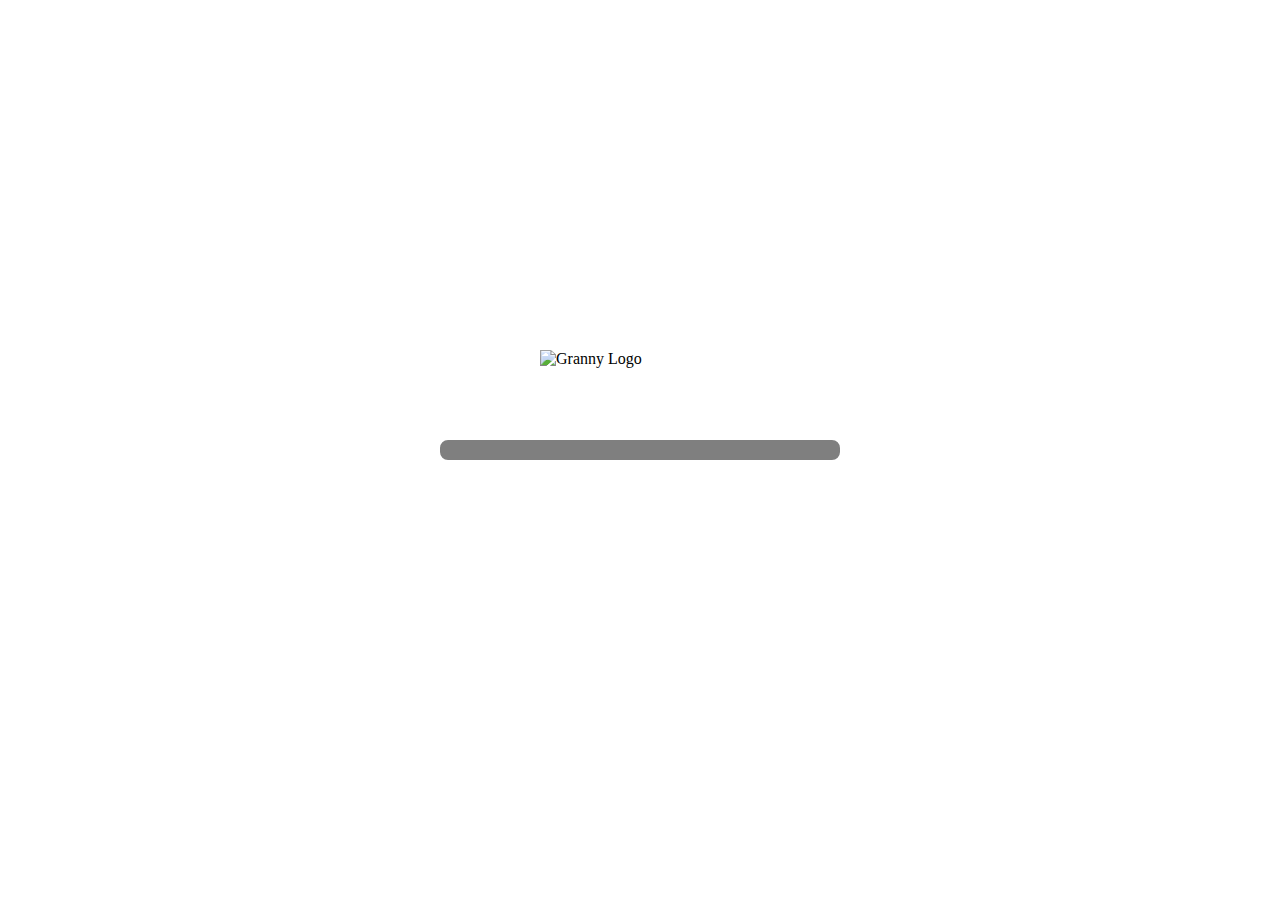
==== commit ff9b5127: "Rename indyex.html to index.html" ====
--- a/index.html
+++ b/index.html
@@ -1,33 +1,987 @@
+
 <!DOCTYPE html>
-<html lang="en">
-<head>
-<meta charset="UTF-8">
-<meta name="viewport" content="width=device-width, initial-scale=1.0">
-<title>n3xus Class Annoyer</title>
-<style>
-body {
-background-color: hotpink;
-color: neonyellow;
-font-family: Arial, sans-serif;
-overflow: hidden;
-white-space: pre-wrap;
-}
-.text {
-font-size: 20px;
-}
-</style>
-</head>
-<body>
-<div class="text">n3xus Annoyer</div>
-<button onclick="playAudio()">Annoy Class!!!!!!</button>
-
-<audio id="audio" src="https://yeatmybum.github.io/music.mp3"></audio>
-
+<html lang="en-us"><head><script>(function(){(function(){function e(g){this.t={};this.tick=function(h,m,f){var n=f!=void 0?f:(new Date).getTime();this.t[h]=[n,m];if(f==void 0)try{window.console.timeStamp("CSI/"+h)}catch(q){}};this.getStartTickTime=function(){return this.t.start[0]};this.tick("start",null,g)}var a;if(window.performance)var d=(a=window.performance.timing)&&a.responseStart;var p=d>0?new e(d):new e;window.jstiming={Timer:e,load:p};if(a){var b=a.navigationStart;b>0&&d>=b&&(window.jstiming.srt=d-b)}if(a){var c=window.jstiming.load;
+b>0&&d>=b&&(c.tick("_wtsrt",void 0,b),c.tick("wtsrt_","_wtsrt",d),c.tick("tbsd_","wtsrt_"))}try{var k=window.top!=window.self,l=window.location.href;a=null;window.chrome&&window.chrome.csi&&(a=Math.floor(window.chrome.csi().pageT),c&&b>0&&(c.tick("_tbnd",void 0,window.chrome.csi().startE),c.tick("tbnd_","_tbnd",b)));a==null&&window.gtbExternal&&(a=k?window.gtbExternal.frameT(l):window.gtbExternal.pageT());a==null&&window.external&&(k?a=window.external.frameT(l):(a=window.external.pageT,c&&b>0&&(c.tick("_tbnd",
+void 0,window.external.startE),c.tick("tbnd_","_tbnd",b))));a&&(window.jstiming.pt=a)}catch(g){}})();}).call(this);
+window["__csi"]={a:false,b:false,c:"ig",v:"default",g:null,d:false};if(window.jstiming){window.jstiming.beaconImageReferences_={};window.jstiming.reportCounter_=1;var getTick=function(a,b,c){var d=a.t[b],e=a.t.start;if(d&&(e||c))return d=a.t[b][0],e=c!=void 0?c:e[0],a=d-e,Math.round(a)},getReportUri=function(a,b,c){var d="";window.jstiming.srt&&(d+="&srt="+window.jstiming.srt,delete window.jstiming.srt);window.jstiming.pt&&(d+="&tbsrt="+window.jstiming.pt,delete window.jstiming.pt);try{window.external&&window.external.tran?d+="&tran="+window.external.tran:window.gtbExternal&&
+window.gtbExternal.tran?d+="&tran="+window.gtbExternal.tran():window.chrome&&window.chrome.csi&&(d+="&tran="+window.chrome.csi().tran)}catch(m){}var e=window.chrome;if(e&&(e=e.loadTimes)&&typeof e==="function"&&(e=e())){e.wasFetchedViaSpdy&&(d+="&p=s");if(e.wasNpnNegotiated){d+="&npn=1";var f=e.npnNegotiatedProtocol;f&&(d+="&npnv="+(encodeURIComponent||escape)(f))}e.wasAlternateProtocolAvailable&&(d+="&apa=1")}var g=a.t,k=g.start;e=[];f=[];for(var l in g)if(l!="start"&&l.indexOf("_")!=0){var q=g[l][1];
+q?g[q]&&f.push(l+"."+getTick(a,l,g[q][0])):k&&e.push(l+"."+getTick(a,l))}delete g.start;if(b)for(var h in b)d+="&"+h+"="+b[h];(b=c)||(b="https:"==document.location.protocol?"https://csi.gstatic.com/csi":"http://csi.gstatic.com/csi");return a=[b,"?v=3","&s="+(window.jstiming.sn||"opensocial-gadgets")+"&action=",a.name,f.length?"&it="+f.join(","):"",d,"&rt=",e.join(",")].join("")},sendReport_=function(a,b,c){a=getReportUri(a,b,c);if(!a)return"";b=new Image;var d=window.jstiming.reportCounter_++;window.jstiming.beaconImageReferences_[d]=
+b;b.onload=b.onerror=function(){window.jstiming&&delete window.jstiming.beaconImageReferences_[d]};b.src=a;b=null;return a};window.jstiming.report=function(a,b,c){var d=document.visibilityState,e="visibilitychange";d||(d=document.webkitVisibilityState,e="webkitvisibilitychange");if(d=="prerender"){var f=!1,g=function(){if(!f){b?b.prerender="1":b={prerender:"1"};if((document.visibilityState||document.webkitVisibilityState)=="prerender")var k=!1;else sendReport_(a,b,c),k=!0;k&&(f=!0,document.removeEventListener(e,
+g,!1))}};document.addEventListener(e,g,!1);return""}return sendReport_(a,b,c)}};/*
+
+ Copyright The Closure Library Authors.
+ SPDX-License-Identifier: Apache-2.0
+*/
+var goog=goog||{};goog.global=this||self;goog.exportPath_=function(a,b,c,d){a=a.split(".");d=d||goog.global;a[0]in d||typeof d.execScript=="undefined"||d.execScript("var "+a[0]);for(var e;a.length&&(e=a.shift());)if(a.length||b===void 0)d=d[e]&&d[e]!==Object.prototype[e]?d[e]:d[e]={};else if(!c&&goog.isObject(b)&&goog.isObject(d[e]))for(var f in b)b.hasOwnProperty(f)&&(d[e][f]=b[f]);else d[e]=b};goog.CLOSURE_DEFINES=typeof CLOSURE_DEFINES!=="undefined"?CLOSURE_DEFINES:goog.global.CLOSURE_DEFINES;
+goog.CLOSURE_UNCOMPILED_DEFINES=typeof CLOSURE_UNCOMPILED_DEFINES!=="undefined"?CLOSURE_UNCOMPILED_DEFINES:goog.global.CLOSURE_UNCOMPILED_DEFINES;goog.define=function(a,b){return a=b};goog.FEATURESET_YEAR=2012;goog.DEBUG=!0;goog.LOCALE="en";goog.TRUSTED_SITE=!0;goog.DISALLOW_TEST_ONLY_CODE=!goog.DEBUG;goog.ENABLE_CHROME_APP_SAFE_SCRIPT_LOADING=!1;goog.readFlagInternalDoNotUseOrElse=function(a,b){var c=goog.getObjectByName(goog.FLAGS_OBJECT_);a=c&&c[a];return a!=null?a:b};goog.FLAGS_OBJECT_="CLOSURE_FLAGS";
+goog.FLAGS_STAGING_DEFAULT=!0;goog.CLOSURE_TOGGLE_ORDINALS=typeof CLOSURE_TOGGLE_ORDINALS==="object"?CLOSURE_TOGGLE_ORDINALS:goog.global.CLOSURE_TOGGLE_ORDINALS;goog.readToggleInternalDoNotCallDirectly=function(a){var b=goog.CLOSURE_TOGGLE_ORDINALS;a=b&&b[a];return typeof a!=="number"?!!a:!!(goog.TOGGLES_[Math.floor(a/30)]&1<<a%30)};goog.TOGGLE_VAR_="_F_toggles";goog.TOGGLES_=goog.global[goog.TOGGLE_VAR_]||[];goog.LEGACY_NAMESPACE_OBJECT_=goog.global;
+goog.provide=function(a){if(goog.isInModuleLoader_())throw Error("goog.provide cannot be used within a module.");goog.constructNamespace_(a)};goog.constructNamespace_=function(a,b,c){goog.exportPath_(a,b,c,goog.LEGACY_NAMESPACE_OBJECT_)};goog.NONCE_PATTERN_=/^[\w+/_-]+[=]{0,2}$/;goog.getScriptNonce_=function(a){a=(a||goog.global).document;return(a=a.querySelector&&a.querySelector("script[nonce]"))&&(a=a.nonce||a.getAttribute("nonce"))&&goog.NONCE_PATTERN_.test(a)?a:""};goog.VALID_MODULE_RE_=/^[a-zA-Z_$][a-zA-Z0-9._$]*$/;
+goog.module=function(a){if(typeof a!=="string"||!a||a.search(goog.VALID_MODULE_RE_)==-1)throw Error("Invalid module identifier");if(!goog.isInGoogModuleLoader_())throw Error("Module "+a+" has been loaded incorrectly. Note, modules cannot be loaded as normal scripts. They require some kind of pre-processing step. You're likely trying to load a module via a script tag or as a part of a concatenated bundle without rewriting the module. For more info see: https://github.com/google/closure-library/wiki/goog.module:-an-ES6-module-like-alternative-to-goog.provide.");
+if(goog.moduleLoaderState_.moduleName)throw Error("goog.module may only be called once per module.");goog.moduleLoaderState_.moduleName=a};goog.module.get=function(){return null};goog.module.getInternal_=function(){return null};goog.requireDynamic=function(){return null};goog.importHandler_=null;goog.uncompiledChunkIdHandler_=null;goog.setImportHandlerInternalDoNotCallOrElse=function(a){goog.importHandler_=a};
+goog.setUncompiledChunkIdHandlerInternalDoNotCallOrElse=function(a){goog.uncompiledChunkIdHandler_=a};goog.maybeRequireFrameworkInternalOnlyDoNotCallOrElse=function(){};goog.ModuleType={ES6:"es6",GOOG:"goog"};goog.moduleLoaderState_=null;goog.isInModuleLoader_=function(){return goog.isInGoogModuleLoader_()||goog.isInEs6ModuleLoader_()};goog.isInGoogModuleLoader_=function(){return!!goog.moduleLoaderState_&&goog.moduleLoaderState_.type==goog.ModuleType.GOOG};
+goog.isInEs6ModuleLoader_=function(){var a=!!goog.moduleLoaderState_&&goog.moduleLoaderState_.type==goog.ModuleType.ES6;return a?!0:(a=goog.LEGACY_NAMESPACE_OBJECT_.$jscomp)?typeof a.getCurrentModulePath!="function"?!1:!!a.getCurrentModulePath():!1};goog.module.declareLegacyNamespace=function(){goog.moduleLoaderState_.declareLegacyNamespace=!0};
+goog.declareModuleId=function(a){if(goog.moduleLoaderState_)goog.moduleLoaderState_.moduleName=a;else{var b=goog.LEGACY_NAMESPACE_OBJECT_.$jscomp;if(!b||typeof b.getCurrentModulePath!="function")throw Error('Module with namespace "'+a+'" has been loaded incorrectly.');b=b.require(b.getCurrentModulePath());goog.loadedModules_[a]={exports:b,type:goog.ModuleType.ES6,moduleId:a}}};
+goog.setTestOnly=function(a){if(goog.DISALLOW_TEST_ONLY_CODE)throw a=a||"",Error("Importing test-only code into non-debug environment"+(a?": "+a:"."));};goog.forwardDeclare=function(){};goog.getObjectByName=function(a,b){a=a.split(".");b=b||goog.global;for(var c=0;c<a.length;c++)if(b=b[a[c]],b==null)return null;return b};goog.addDependency=function(){};goog.ENABLE_DEBUG_LOADER=!1;goog.logToConsole_=function(a){goog.global.console&&goog.global.console.error(a)};goog.require=function(){};
+goog.requireType=function(){return{}};goog.basePath="";goog.abstractMethod=function(){throw Error("unimplemented abstract method");};goog.addSingletonGetter=function(a){a.instance_=void 0;a.getInstance=function(){if(a.instance_)return a.instance_;goog.DEBUG&&(goog.instantiatedSingletons_[goog.instantiatedSingletons_.length]=a);return a.instance_=new a}};goog.instantiatedSingletons_=[];goog.LOAD_MODULE_USING_EVAL=!0;goog.SEAL_MODULE_EXPORTS=goog.DEBUG;goog.loadedModules_={};
+goog.DEPENDENCIES_ENABLED=!1;goog.ASSUME_ES_MODULES_TRANSPILED=!1;goog.TRUSTED_TYPES_POLICY_NAME="goog";goog.hasBadLetScoping=null;
+goog.loadModule=function(a){var b=goog.moduleLoaderState_;try{goog.moduleLoaderState_={moduleName:"",declareLegacyNamespace:!1,type:goog.ModuleType.GOOG};var c={},d=c;if(typeof a==="function")d=a.call(void 0,d);else if(typeof a==="string")d=goog.loadModuleFromSource_.call(void 0,d,a);else throw Error("Invalid module definition");var e=goog.moduleLoaderState_.moduleName;if(typeof e==="string"&&e){goog.moduleLoaderState_.declareLegacyNamespace?(a=c!==d,goog.constructNamespace_(e,d,a)):goog.SEAL_MODULE_EXPORTS&&
+Object.seal&&typeof d=="object"&&d!=null&&Object.seal(d);var f={exports:d,type:goog.ModuleType.GOOG,moduleId:goog.moduleLoaderState_.moduleName};goog.loadedModules_[e]=f}else throw Error('Invalid module name "'+e+'"');}finally{goog.moduleLoaderState_=b}};goog.loadModuleFromSource_=function(a){eval(goog.CLOSURE_EVAL_PREFILTER_.createScript(arguments[1]));return a};
+goog.normalizePath_=function(a){a=a.split("/");for(var b=0;b<a.length;)a[b]=="."?a.splice(b,1):b&&a[b]==".."&&a[b-1]&&a[b-1]!=".."?a.splice(--b,2):b++;return a.join("/")};goog.loadFileSync_=function(a){if(goog.global.CLOSURE_LOAD_FILE_SYNC)return goog.global.CLOSURE_LOAD_FILE_SYNC(a);try{var b=new goog.global.XMLHttpRequest;b.open("get",a,!1);b.send();return b.status==0||b.status==200?b.responseText:null}catch(c){return null}};
+goog.typeOf=function(a){var b=typeof a;return b!="object"?b:a?Array.isArray(a)?"array":b:"null"};goog.isArrayLike=function(a){var b=goog.typeOf(a);return b=="array"||b=="object"&&typeof a.length=="number"};goog.isDateLike=function(a){return goog.isObject(a)&&typeof a.getFullYear=="function"};goog.isObject=function(a){var b=typeof a;return b=="object"&&a!=null||b=="function"};
+goog.getUid=function(a){return Object.prototype.hasOwnProperty.call(a,goog.UID_PROPERTY_)&&a[goog.UID_PROPERTY_]||(a[goog.UID_PROPERTY_]=++goog.uidCounter_)};goog.hasUid=function(a){return!!a[goog.UID_PROPERTY_]};goog.removeUid=function(a){a!==null&&"removeAttribute"in a&&a.removeAttribute(goog.UID_PROPERTY_);try{delete a[goog.UID_PROPERTY_]}catch(b){}};goog.UID_PROPERTY_="closure_uid_"+(Math.random()*1E9>>>0);goog.uidCounter_=0;
+goog.cloneObject=function(a){var b=goog.typeOf(a);if(b=="object"||b=="array"){if(typeof a.clone==="function")return a.clone();if(typeof Map!=="undefined"&&a instanceof Map)return new Map(a);if(typeof Set!=="undefined"&&a instanceof Set)return new Set(a);b=b=="array"?[]:{};for(var c in a)b[c]=goog.cloneObject(a[c]);return b}return a};goog.bindNative_=function(a,b,c){return a.call.apply(a.bind,arguments)};
+goog.bindJs_=function(a,b,c){if(!a)throw Error();if(arguments.length>2){var d=Array.prototype.slice.call(arguments,2);return function(){var e=Array.prototype.slice.call(arguments);Array.prototype.unshift.apply(e,d);return a.apply(b,e)}}return function(){return a.apply(b,arguments)}};
+goog.bind=function(a,b,c){goog.bind=goog.TRUSTED_SITE&&goog.FEATURESET_YEAR>2012||Function.prototype.bind&&Function.prototype.bind.toString().indexOf("native code")!=-1?goog.bindNative_:goog.bindJs_;return goog.bind.apply(null,arguments)};goog.partial=function(a,b){var c=Array.prototype.slice.call(arguments,1);return function(){var d=c.slice();d.push.apply(d,arguments);return a.apply(this,d)}};goog.now=function(){return Date.now()};goog.globalEval=function(a){(0,eval)(a)};
+goog.getCssName=function(a,b){if(String(a).charAt(0)==".")throw Error('className passed in goog.getCssName must not start with ".". You passed: '+a);var c=function(e){return goog.cssNameMapping_[e]||e},d=function(e){e=e.split("-");for(var f=[],g=0;g<e.length;g++)f.push(c(e[g]));return f.join("-")};d=goog.cssNameMapping_?goog.cssNameMappingStyle_=="BY_WHOLE"?c:d:function(e){return e};a=b?a+"-"+d(b):d(a);return goog.global.CLOSURE_CSS_NAME_MAP_FN?goog.global.CLOSURE_CSS_NAME_MAP_FN(a):a};
+goog.setCssNameMapping=function(a,b){goog.cssNameMapping_=a;goog.cssNameMappingStyle_=b};goog.GetMsgOptions=function(){};goog.getMsg=function(a,b,c){c&&c.html&&(a=a.replace(/</g,"&lt;"));c&&c.unescapeHtmlEntities&&(a=a.replace(/&lt;/g,"<").replace(/&gt;/g,">").replace(/&apos;/g,"'").replace(/&quot;/g,'"').replace(/&amp;/g,"&"));b&&(a=a.replace(/\{\$([^}]+)}/g,function(d,e){return b!=null&&e in b?b[e]:d}));return a};goog.getMsgWithFallback=function(a){return a};
+goog.exportSymbol=function(a,b,c){goog.exportPath_(a,b,!0,c)};goog.exportProperty=function(a,b,c){a[b]=c};goog.weakUsage=function(a){return a};goog.inherits=function(a,b){function c(){}c.prototype=b.prototype;a.superClass_=b.prototype;a.prototype=new c;a.prototype.constructor=a;a.base=function(d,e,f){for(var g=Array(arguments.length-2),k=2;k<arguments.length;k++)g[k-2]=arguments[k];return b.prototype[e].apply(d,g)}};
+goog.scope=function(a){if(goog.isInModuleLoader_())throw Error("goog.scope is not supported within a module.");a.call(goog.global)};
+goog.defineClass=function(a,b){var c=b.constructor,d=b.statics;c&&c!=Object.prototype.constructor||(c=function(){throw Error("cannot instantiate an interface (no constructor defined).");});c=goog.defineClass.createSealingConstructor_(c,a);a&&goog.inherits(c,a);delete b.constructor;delete b.statics;goog.defineClass.applyProperties_(c.prototype,b);d!=null&&(d instanceof Function?d(c):goog.defineClass.applyProperties_(c,d));return c};goog.defineClass.SEAL_CLASS_INSTANCES=goog.DEBUG;
+goog.defineClass.createSealingConstructor_=function(a){if(!goog.defineClass.SEAL_CLASS_INSTANCES)return a;var b=function(){var c=a.apply(this,arguments)||this;c[goog.UID_PROPERTY_]=c[goog.UID_PROPERTY_];return c};return b};goog.defineClass.OBJECT_PROTOTYPE_FIELDS_="constructor hasOwnProperty isPrototypeOf propertyIsEnumerable toLocaleString toString valueOf".split(" ");
+goog.defineClass.applyProperties_=function(a,b){for(var c in b)Object.prototype.hasOwnProperty.call(b,c)&&(a[c]=b[c]);for(var d=0;d<goog.defineClass.OBJECT_PROTOTYPE_FIELDS_.length;d++)c=goog.defineClass.OBJECT_PROTOTYPE_FIELDS_[d],Object.prototype.hasOwnProperty.call(b,c)&&(a[c]=b[c])};goog.identity_=function(a){return a};
+goog.createTrustedTypesPolicy=function(a){var b=null,c=goog.global.trustedTypes;if(!c||!c.createPolicy)return b;try{b=c.createPolicy(a,{createHTML:goog.identity_,createScript:goog.identity_,createScriptURL:goog.identity_})}catch(d){goog.logToConsole_(d.message)}return b};goog.CodeLocation={DO_NOT_USE:"",DO_NOT_USE_ME_EITHER:"."};goog.callerLocation=function(){return""};goog.callerLocationIdInternalDoNotCallOrElse=function(a){return a};var google=window.google||{};
+google.csi=function(){function a(h){var m=g?g:document.location.href;return(h=m.match(new RegExp("[?&]"+h+"=([^&#]+)")))?h[1]:null}function b(h){window.jstiming.load.tick(h);f[h]=(new Date).getTime()}function c(){if(!l){var h=a("url")||"default",m=window.__csi||{},r=m.c||"default",v=m.v||"default",p=window.encodeURIComponent?encodeURIComponent:escape;p={gadget:p(h),container:p(r),view:p(v)};var t=window.__dflags||{},u=[];m.g&&u.push(m.g);if(m.d)for(var n in t)t[n]!=="control"&&(p[n]=t[n],t[n]==="true"&&
+u.push(n));p.e=u.join(",");n=k?k:document.location.protocol;n=e[n];window.jstiming.load.name=[r,"_",v].join("");window.jstiming.report(window.jstiming.load,p,n);(r=window.gadgets)&&r.rpc&&m.b&&(f.url=h,f.id=a("mid"),r.rpc.call(null,"time_iframe",void 0,f));l=!0}}function d(h){window.addEventListener?window.addEventListener("load",h,!1):window.attachEvent&&window.attachEvent("onload",h)}var e={"http:":"http://csi.gstatic.com/csi","https:":"https://gg.google.com/csi"},f={},g,k,l=!1,q=window.__csi||
+{};q.a?(d(function(){b("prt")}),window.onbeforeunload=function(){c()}):d(function(){b("ol");b("prt");c()});return{reset_:function(){l=!1},mockHref_:function(h){g=h},mockProtocol_:function(h){k=h},report_:c,tickPrtAndReport:function(){b("prt");c()},tickDl:function(){b("dl")}}}();
+</script><script>
+/* mp-start */
+window['___jsl']=window['___jsl']||{};
+/* mp-end */
+</script><script>window['__isgadget']=true;</script><script>window['___jsl'] = window['___jsl'] || {};(window['___jsl']['ci'] = (window['___jsl']['ci'] || [])).push({"core.io":{"jsonProxyUrl":"//%host%/gadgets/makeRequest","proxyUrl":"//www-ig-opensocial.googleusercontent.com/gadgets/proxy/refresh=%refresh%&container=%container%%rewriteMime%&gadget=%gadget%/%rawurl%"},"shindig.auth":{"authToken":"","trustedJson":""},"core.util":{"core":{}}});var safeJSON=window.safeJSON;
+var tamings___=window.tamings___||[];
+var bridge___;
+var caja___=window.caja___;
+var ___=window.___;;
+var gapi=window.gapi||{};gapi.client=window.gapi&&window.gapi.client||{};
+;
+;
+var gadgets=window.gadgets||{},shindig=window.shindig||{},osapi=window.osapi=window.osapi||{};
+;
+window['___cfg'] = window['___cfg'] || window['___gcfg'];;
+if(!window.gadgets["config"]){gadgets.config=function(){var f;
+var h={};
+var b={};
+function c(j,l){for(var k in l){if(!l.hasOwnProperty(k)){continue
+}if(typeof j[k]==="object"&&typeof l[k]==="object"){c(j[k],l[k])
+}else{j[k]=l[k]
+}}}function i(){var j=document.scripts||document.getElementsByTagName("script");
+if(!j||j.length==0){return null
+}var m;
+if(f.u){for(var k=0;
+!m&&k<j.length;
+++k){var l=j[k];
+if(l.src&&l.src.indexOf(f.u)==0){m=l
+}}}if(!m){m=j[j.length-1]
+}if(!m.src){return null
+}return m
+}function a(j){var k="";
+if(j.nodeType==3||j.nodeType==4){k=j.nodeValue
+}else{if(j.innerText){k=j.innerText
+}else{if(j.innerHTML){k=j.innerHTML
+}else{if(j.firstChild){var l=[];
+for(var m=j.firstChild;
+m;
+m=m.nextSibling){l.push(a(m))
+}k=l.join("")
+}}}}return k
+}function e(k){if(!k){return{}
+}var j;
+while(k.charCodeAt(k.length-1)==0){k=k.substring(0,k.length-1)
+}try{j=(new Function("return ("+k+"\n)"))()
+}catch(l){}if(typeof j==="object"){return j
+}try{j=(new Function("return ({"+k+"\n})"))()
+}catch(l){}return typeof j==="object"?j:{}
+}function g(n){var p=window.___cfg;
+if(p){c(n,p)
+}var o=i();
+if(!o){return
+}var k=a(o);
+var j=e(k);
+if(f.f&&f.f.length==1){var m=f.f[0];
+if(!j[m]){var l={};
+l[f.f[0]]=j;
+j=l
+}}c(n,j)
+}function d(o){for(var l in h){if(h.hasOwnProperty(l)){var n=h[l];
+for(var m=0,k=n.length;
+m<k;
+++m){o(l,n[m])
+}}}}return{register:function(l,k,j,m){var n=h[l];
+if(!n){n=[];
+h[l]=n
+}n.push({validators:k||{},callback:j,callOnUpdate:m})
+},get:function(j){if(j){return b[j]||{}
+}return b
+},init:function(k,j){f=window.___jsl||{};
+c(b,k);
+g(b);
+var l=window.___config||{};
+c(b,l);
+d(function(q,p){var o=b[q];
+if(o&&!j){var m=p.validators;
+for(var n in m){if(m.hasOwnProperty(n)){if(!m[n](o[n])){throw new Error('Invalid config value "'+o[n]+'" for parameter "'+n+'" in component "'+q+'"')
+}}}}if(p.callback){p.callback(b)
+}})
+},update:function(k,p){var o=(window.gapi&&window.gapi["config"]&&window.gapi["config"]["update"]);
+if(!p&&o){o(k)
+}var n=[];
+d(function(q,j){if(k.hasOwnProperty(q)||(p&&b&&b[q])){if(j.callback&&j.callOnUpdate){n.push(j.callback)
+}}});
+b=p?{}:b||{};
+c(b,k);
+for(var m=0,l=n.length;
+m<l;
+++m){n[m](b)
+}}}
+}()
+}else{gadgets.config=window.gadgets["config"];
+gadgets.config.register=gadgets.config.register;
+gadgets.config.get=gadgets.config.get;
+gadgets.config.init=gadgets.config.init;
+gadgets.config.update=gadgets.config.update
+};;
+gadgets.log=(function(){var e=1;
+var a=2;
+var f=3;
+var c=4;
+var d=function(i){b(e,i)
+};
+gadgets.warn=function(i){b(a,i)
+};
+gadgets.error=function(i){b(f,i)
+};
+gadgets.debug=function(i){};
+gadgets.setLogLevel=function(i){h=i
+};
+function b(k,i){if(k<h||!g){return
+}if(k===a&&g.warn){g.warn(i)
+}else{if(k===f&&g.error){try{g.error(i)
+}catch(j){}}else{if(g.log){g.log(i)
+}}}}d.INFO=e;
+d.WARNING=a;
+d.NONE=c;
+var h=e;
+var g=window.console?window.console:window.opera?window.opera.postError:undefined;
+return d
+})();;
+tamings___.push(function(a){caja___.whitelistFuncs([[gadgets,"log"],[gadgets,"warn"],[gadgets,"error"],[gadgets,"setLogLevel"]]);
+caja___.whitelistProps([[gadgets.log,"INFO"],[gadgets.log,"WARNING"],[gadgets.log,"ERROR"],[gadgets.log,"NONE"]])
+});;
+;
+(function(){gadgets.config.EnumValidator=function(d){var c=[];
+if(arguments.length>1){for(var b=0,a;
+(a=arguments[b]);
+++b){c.push(a)
+}}else{c=d
+}return function(f){for(var e=0,g;
+(g=c[e]);
+++e){if(f===c[e]){return true
+}}return false
+}
+};
+gadgets.config.RegExValidator=function(a){return function(b){return a.test(b)
+}
+};
+gadgets.config.ExistsValidator=function(a){return typeof a!=="undefined"
+};
+gadgets.config.NonEmptyStringValidator=function(a){return typeof a==="string"&&a.length>0
+};
+gadgets.config.BooleanValidator=function(a){return typeof a==="boolean"
+};
+gadgets.config.LikeValidator=function(a){return function(c){for(var d in a){if(a.hasOwnProperty(d)){var b=a[d];
+if(!b(c[d])){return false
+}}}return true
+}
+}
+})();;
+gadgets.util=gadgets.util||{};
+(function(){gadgets.util.makeClosure=function(d,f,e){var c=[];
+for(var b=2,a=arguments.length;
+b<a;
+++b){c.push(arguments[b])
+}return function(){var g=c.slice();
+for(var k=0,h=arguments.length;
+k<h;
+++k){g.push(arguments[k])
+}return f.apply(d,g)
+}
+};
+gadgets.util.makeEnum=function(b){var c,a,d={};
+for(c=0;
+(a=b[c]);
+++c){d[a]=a
+}return d
+}
+})();;
+gadgets.util=gadgets.util||{};
+(function(){var c="http://www.w3.org/1999/xhtml";
+function b(f,e){var h=e||{};
+for(var g in h){if(h.hasOwnProperty(g)){f[g]=h[g]
+}}}function d(g,f){var e=["<",g];
+var i=f||{};
+for(var h in i){if(i.hasOwnProperty(h)){e.push(" ");
+e.push(h);
+e.push('="');
+e.push(gadgets.util.escapeString(i[h]));
+e.push('"')
+}}e.push("></");
+e.push(g);
+e.push(">");
+return e.join("")
+}function a(f){var g="";
+if(f.nodeType==3||f.nodeType==4){g=f.nodeValue
+}else{if(f.innerText){g=f.innerText
+}else{if(f.innerHTML){g=f.innerHTML
+}else{if(f.firstChild){var e=[];
+for(var h=f.firstChild;
+h;
+h=h.nextSibling){e.push(a(h))
+}g=e.join("")
+}}}}return g
+}gadgets.util.createElement=function(f){var e;
+if((!document.body)||document.body.namespaceURI){try{e=document.createElementNS(c,f)
+}catch(g){}}return e||document.createElement(f)
+};
+gadgets.util.createIframeElement=function(g){var i=gadgets.util.createElement("iframe");
+try{var e=d("iframe",g);
+var f=gadgets.util.createElement(e);
+if(f&&((!i)||((f.tagName==i.tagName)&&(f.namespaceURI==i.namespaceURI)))){i=f
+}}catch(h){}b(i,g);
+return i
+};
+gadgets.util.getBodyElement=function(){if(document.body){return document.body
+}try{var f=document.getElementsByTagNameNS(c,"body");
+if(f&&(f.length==1)){return f[0]
+}}catch(e){}return document.documentElement||document
+};
+gadgets.util.getInnerText=function(e){return a(e)
+}
+})();;
+gadgets.util=gadgets.util||{};
+(function(){gadgets.util.attachBrowserEvent=function(c,b,d,a){if(typeof c.addEventListener!="undefined"){c.addEventListener(b,d,a)
+}else{if(typeof c.attachEvent!="undefined"){c.attachEvent("on"+b,d)
+}else{gadgets.warn("cannot attachBrowserEvent: "+b)
+}}};
+gadgets.util.removeBrowserEvent=function(c,b,d,a){if(c.removeEventListener){c.removeEventListener(b,d,a)
+}else{if(c.detachEvent){c.detachEvent("on"+b,d)
+}else{gadgets.warn("cannot removeBrowserEvent: "+b)
+}}}
+})();;
+gadgets.util=gadgets.util||{};
+(function(){var a=[];
+gadgets.util.registerOnLoadHandler=function(b){a.push(b)
+};
+gadgets.util.runOnLoadHandlers=function(){for(var c=0,b=a.length;
+c<b;
+++c){a[c]()
+}}
+})();;
+tamings___.push(function(a){caja___.whitelistFuncs([[gadgets.util,"registerOnLoadHandler"]])
+});;
+gadgets.util=gadgets.util||{};
+(function(){var a={0:false,10:true,13:true,34:true,39:true,60:true,62:true,92:true,8232:true,8233:true,65282:true,65287:true,65308:true,65310:true,65340:true};
+function b(c,d){return String.fromCharCode(d)
+}gadgets.util.escape=function(c,g){if(!c){return c
+}else{if(typeof c==="string"){return gadgets.util.escapeString(c)
+}else{if(typeof c==="Array"){for(var f=0,d=c.length;
+f<d;
+++f){c[f]=gadgets.util.escape(c[f])
+}}else{if(typeof c==="object"&&g){var e={};
+for(var h in c){if(c.hasOwnProperty(h)){e[gadgets.util.escapeString(h)]=gadgets.util.escape(c[h],true)
+}}return e
+}}}}return c
+};
+gadgets.util.escapeString=function(g){if(!g){return g
+}var d=[],f,h;
+for(var e=0,c=g.length;
+e<c;
+++e){f=g.charCodeAt(e);
+h=a[f];
+if(h===true){d.push("&#",f,";")
+}else{if(h!==false){d.push(g.charAt(e))
+}}}return d.join("")
+};
+gadgets.util.unescapeString=function(c){if(!c){return c
+}return c.replace(/&#([0-9]+);/g,b)
+}
+})();;
+tamings___.push(function(a){caja___.whitelistFuncs([[gadgets.util,"escape"],[gadgets.util,"escapeString"],[gadgets.util,"unescapeString"]])
+});;
+gadgets.util=gadgets.util||{};
+(function(){var a=null;
+function b(e){var f;
+var c=e.indexOf("?");
+var d=e.indexOf("#");
+if(d===-1){f=e.substr(c+1)
+}else{f=[e.substr(c+1,d-c-1),"&",e.substr(d+1)].join("")
+}return f.split("&")
+}gadgets.util.getUrlParameters=function(p){var d=typeof p==="undefined";
+if(a!==null&&d){return a
+}var l={};
+var f=b(p||window.location.href);
+var n=window.decodeURIComponent?decodeURIComponent:unescape;
+for(var h=0,g=f.length;
+h<g;
+++h){var m=f[h].indexOf("=");
+if(m===-1){continue
+}var c=f[h].substring(0,m);
+var o=f[h].substring(m+1);
+o=o.replace(/\+/g," ");
+try{l[c]=n(o)
+}catch(k){}}if(d){a=l
+}return l
+};
+gadgets.util.getUrlParameters()
+})();;
+tamings___.push(function(a){caja___.whitelistFuncs([[gadgets.util,"getUrlParameters"]])
+});;
+gadgets.util=gadgets.util||{};
+(function(){var b={};
+var a={};
+function c(d){b=d["core.util"]||{}
+}if(gadgets.config){gadgets.config.register("core.util",null,c)
+}gadgets.util.getFeatureParameters=function(d){return typeof b[d]==="undefined"?null:b[d]
+};
+gadgets.util.hasFeature=function(d){return typeof b[d]!=="undefined"
+};
+gadgets.util.getServices=function(){return a
+}
+})();;
+tamings___.push(function(a){caja___.whitelistFuncs([[gadgets.util,"getFeatureParameters"],[gadgets.util,"hasFeature"]])
+});;
+shindig.Auth=function(){var authToken=null;
+var trusted=null;
+function addParamsToToken(urlParams){var args=authToken.split("&");
+for(var i=0;
+i<args.length;
+i++){var nameAndValue=args[i].split("=");
+if(nameAndValue.length===2){var name=nameAndValue[0];
+var value=nameAndValue[1];
+if(value==="$"){value=encodeURIComponent(urlParams[name]);
+args[i]=name+"="+value
+}}}authToken=args.join("&")
+}function init(configuration){var urlParams=gadgets.util.getUrlParameters();
+var config=configuration["shindig.auth"]||{};
+if(config.authToken){authToken=config.authToken
+}else{if(urlParams.st){authToken=urlParams.st
+}}if(authToken!==null){addParamsToToken(urlParams)
+}if(config.trustedJson){trusted=(eval("("+config.trustedJson+")"))
+}}gadgets.config.register("shindig.auth",null,init);
+return{getSecurityToken:function(){return authToken
+},updateSecurityToken:function(newToken){authToken=newToken
+},getTrustedData:function(){return trusted
+}}
+};;
+shindig.auth=new shindig.Auth();;
+if(window.JSON&&window.JSON.parse&&window.JSON.stringify){gadgets.json=(function(){var a=/___$/;
+function b(d,e){var c=this[d];
+return c
+}return{parse:function(d){try{return window.JSON.parse(d)
+}catch(c){return false
+}},stringify:function(d){var h=window.JSON.stringify;
+function f(e){return h.call(this,e,b)
+}var g=(Array.prototype.toJSON&&h([{x:1}])==='"[{\\"x\\": 1}]"')?f:h;
+try{return g(d,function(i,e){return !a.test(i)?e:void 0
+})
+}catch(c){return null
+}}}
+})()
+};;
+;
+if(!(window.JSON&&window.JSON.parse&&window.JSON.stringify)){gadgets.json=function(){function f(n){return n<10?"0"+n:n
+}Date.prototype.toJSON=function(){return[this.getUTCFullYear(),"-",f(this.getUTCMonth()+1),"-",f(this.getUTCDate()),"T",f(this.getUTCHours()),":",f(this.getUTCMinutes()),":",f(this.getUTCSeconds()),"Z"].join("")
+};
+var m={"\b":"\\b","\t":"\\t","\n":"\\n","\f":"\\f","\r":"\\r",'"':'\\"',"\\":"\\\\"};
+function stringify(value){var a,i,k,l,r=/[\"\\\x00-\x1f\x7f-\x9f]/g,v;
+switch(typeof value){case"string":return r.test(value)?'"'+value.replace(r,function(a){var c=m[a];
+if(c){return c
+}c=a.charCodeAt();
+return"\\u00"+Math.floor(c/16).toString(16)+(c%16).toString(16)
+})+'"':'"'+value+'"';
+case"number":return isFinite(value)?String(value):"null";
+case"boolean":case"null":return String(value);
+case"object":if(!value){return"null"
+}a=[];
+if(typeof value.length==="number"&&!value.propertyIsEnumerable("length")){l=value.length;
+for(i=0;
+i<l;
+i+=1){a.push(stringify(value[i])||"null")
+}return"["+a.join(",")+"]"
+}for(k in value){if(/___$/.test(k)){continue
+}if(value.hasOwnProperty(k)){if(typeof k==="string"){v=stringify(value[k]);
+if(v){a.push(stringify(k)+":"+v)
+}}}}return"{"+a.join(",")+"}"
+}return""
+}return{stringify:stringify,parse:function(text){if(/^[\],:{}\s]*$/.test(text.replace(/\\["\\\/b-u]/g,"@").replace(/"[^"\\\n\r]*"|true|false|null|-?\d+(?:\.\d*)?(?:[eE][+\-]?\d+)?/g,"]").replace(/(?:^|:|,)(?:\s*\[)+/g,""))){return eval("("+text+")")
+}return false
+}}
+}()
+};;
+gadgets.json.flatten=function(c){var d={};
+if(c===null||c===undefined){return d
+}for(var a in c){if(c.hasOwnProperty(a)){var b=c[a];
+if(null===b||undefined===b){continue
+}d[a]=(typeof b==="string")?b:gadgets.json.stringify(b)
+}}return d
+};;
+gadgets.io=function(){var config={};
+var oauthState;
+function makeXhr(){var x;
+var wrapperXhr=window.shindig&&window.shindig["xhrwrapper"]&&window.shindig["xhrwrapper"]["createXHR"];
+if(wrapperXhr){return wrapperXhr()
+}else{if(typeof ActiveXObject!="undefined"){x=new ActiveXObject("Msxml2.XMLHTTP");
+if(!x){x=new ActiveXObject("Microsoft.XMLHTTP")
+}return x
+}else{if(typeof XMLHttpRequest!="undefined"||window.XMLHttpRequest){return new window.XMLHttpRequest()
+}else{throw ("no xhr available")
+}}}}function hadError(xobj,callback){if(xobj.readyState!==4){return true
+}try{if(xobj.status!==200){var error=(""+xobj.status);
+if(xobj.responseText){error=error+" "+xobj.responseText
+}callback({errors:[error],rc:xobj.status,text:xobj.responseText});
+return true
+}}catch(e){callback({errors:[e.number+" Error not specified"],rc:e.number,text:e.description});
+return true
+}return false
+}function processNonProxiedResponse(url,callback,params,xobj){if(hadError(xobj,callback)){return
+}var data={body:xobj.responseText};
+callback(transformResponseData(params,data))
+}var UNPARSEABLE_CRUFT="throw 1; < don't be evil' >";
+function processResponse(url,callback,params,xobj){if(hadError(xobj,callback)){return
+}var txt=xobj.responseText;
+var offset=txt.indexOf(UNPARSEABLE_CRUFT)+UNPARSEABLE_CRUFT.length;
+if(offset<UNPARSEABLE_CRUFT.length){return
+}txt=txt.substr(offset);
+var data=eval("("+txt+")");
+data=data[url];
+if(data.oauthState){oauthState=data.oauthState
+}if(data.st){shindig.auth.updateSecurityToken(data.st)
+}callback(transformResponseData(params,data))
+}function transformResponseData(params,data){var resp={text:data.body,rc:data.rc||200,headers:data.headers,oauthApprovalUrl:data.oauthApprovalUrl,oauthError:data.oauthError,oauthErrorText:data.oauthErrorText,errors:[]};
+if(resp.rc<200||resp.rc>=400){resp.errors=[resp.rc+" Error"]
+}else{if(resp.text){if(resp.rc>=300&&resp.rc<400){params.CONTENT_TYPE="TEXT"
+}switch(params.CONTENT_TYPE){case"JSON":case"FEED":resp.data=gadgets.json.parse(resp.text);
+if(!resp.data){resp.errors.push("500 Failed to parse JSON");
+resp.rc=500;
+resp.data=null
+}break;
+case"DOM":var dom;
+if(typeof ActiveXObject!="undefined"){dom=new ActiveXObject("Microsoft.XMLDOM");
+dom.async=false;
+dom.validateOnParse=false;
+dom.resolveExternals=false;
+if(!dom.loadXML(resp.text)){resp.errors.push("500 Failed to parse XML");
+resp.rc=500
+}else{resp.data=dom
+}}else{var parser=new DOMParser();
+dom=parser.parseFromString(resp.text,"text/xml");
+if("parsererror"===dom.documentElement.nodeName){resp.errors.push("500 Failed to parse XML");
+resp.rc=500
+}else{resp.data=dom
+}}break;
+default:resp.data=resp.text;
+break
+}}}return resp
+}function makeXhrRequest(realUrl,proxyUrl,callback,paramData,method,params,processResponseFunction,opt_headers){var xhr=makeXhr();
+if(proxyUrl.indexOf("//")==0){proxyUrl=document.location.protocol+proxyUrl
+}xhr.open(method,proxyUrl,true);
+if(callback){xhr.onreadystatechange=gadgets.util.makeClosure(null,processResponseFunction,realUrl,callback,params,xhr)
+}if(paramData!==null){var contentTypeHeader="Content-Type";
+var contentType="application/x-www-form-urlencoded";
+if(typeof opt_headers==="string"){contentType=opt_headers;
+opt_headers={}
+}var headers=opt_headers||{};
+if(!headers[contentTypeHeader]){headers[contentTypeHeader]=contentType
+}for(var headerName in headers){xhr.setRequestHeader(headerName,headers[headerName])
+}}xhr.send(paramData)
+}function respondWithPreload(postData,params,callback){if(gadgets.io.preloaded_&&postData.httpMethod==="GET"){for(var i=0;
+i<gadgets.io.preloaded_.length;
+i++){var preload=gadgets.io.preloaded_[i];
+if(preload&&(preload.id===postData.url)){delete gadgets.io.preloaded_[i];
+if(preload.rc!==200){callback({rc:preload.rc,errors:[preload.rc+" Error"]})
+}else{if(preload.oauthState){oauthState=preload.oauthState
+}var resp={body:preload.body,rc:preload.rc,headers:preload.headers,oauthApprovalUrl:preload.oauthApprovalUrl,oauthError:preload.oauthError,oauthErrorText:preload.oauthErrorText,errors:[]};
+callback(transformResponseData(params,resp))
+}return true
+}}}return false
+}function init(configuration){config=configuration["core.io"]||{}
+}gadgets.config.register("core.io",null,init);
+return{makeRequest:function(url,callback,opt_params){var params=opt_params||{};
+var httpMethod=params.METHOD||"GET";
+var refreshInterval=params.REFRESH_INTERVAL;
+var auth,st;
+if(params.AUTHORIZATION&&params.AUTHORIZATION!=="NONE"){auth=params.AUTHORIZATION.toLowerCase();
+st=shindig.auth.getSecurityToken()
+}else{if(httpMethod==="GET"&&refreshInterval===undefined){refreshInterval=3600
+}}var signOwner=true;
+if(typeof params.OWNER_SIGNED!=="undefined"){signOwner=params.OWNER_SIGNED
+}var signViewer=true;
+if(typeof params.VIEWER_SIGNED!=="undefined"){signViewer=params.VIEWER_SIGNED
+}var headers=params.HEADERS||{};
+if(httpMethod==="POST"&&!headers["Content-Type"]){headers["Content-Type"]="application/x-www-form-urlencoded"
+}var urlParams=gadgets.util.getUrlParameters();
+var paramData={url:url,httpMethod:httpMethod,headers:gadgets.io.encodeValues(headers,false),postData:params.POST_DATA||"",authz:auth||"",st:st||"",contentType:params.CONTENT_TYPE||"TEXT",numEntries:params.NUM_ENTRIES||"3",getSummaries:!!params.GET_SUMMARIES,signOwner:signOwner,signViewer:signViewer,gadget:urlParams.url,container:urlParams.container||urlParams.synd||"default",bypassSpecCache:gadgets.util.getUrlParameters()["nocache"]||"",getFullHeaders:!!params.GET_FULL_HEADERS};
+if(auth==="oauth"||auth==="signed"){if(gadgets.io.oauthReceivedCallbackUrl_){paramData.OAUTH_RECEIVED_CALLBACK=gadgets.io.oauthReceivedCallbackUrl_;
+gadgets.io.oauthReceivedCallbackUrl_=null
+}paramData.oauthState=oauthState||"";
+for(var opt in params){if(params.hasOwnProperty(opt)){if(opt.indexOf("OAUTH_")===0){paramData[opt]=params[opt]
+}}}}var proxyUrl=config.jsonProxyUrl.replace("%host%",document.location.host);
+if(!respondWithPreload(paramData,params,callback)){if(httpMethod==="GET"&&refreshInterval>0){var extraparams="?refresh="+refreshInterval+"&"+gadgets.io.encodeValues(paramData);
+makeXhrRequest(url,proxyUrl+extraparams,callback,null,"GET",params,processResponse)
+}else{makeXhrRequest(url,proxyUrl,callback,gadgets.io.encodeValues(paramData),"POST",params,processResponse)
+}}},makeNonProxiedRequest:function(relativeUrl,callback,opt_params,opt_headers){var params=opt_params||{};
+makeXhrRequest(relativeUrl,relativeUrl,callback,params.POST_DATA,params.METHOD,params,processNonProxiedResponse,opt_headers)
+},clearOAuthState:function(){oauthState=undefined
+},encodeValues:function(fields,opt_noEscaping){var escape=!opt_noEscaping;
+var buf=[];
+var first=false;
+for(var i in fields){if(fields.hasOwnProperty(i)&&!/___$/.test(i)){if(!first){first=true
+}else{buf.push("&")
+}buf.push(escape?encodeURIComponent(String(i)):i);
+buf.push("=");
+buf.push(escape?encodeURIComponent(String(fields[i])):fields[i])
+}}return buf.join("")
+},getProxyUrl:function(url,opt_params){var params=opt_params||{};
+var refresh=params.REFRESH_INTERVAL;
+if(refresh===undefined){refresh="3600"
+}var urlParams=gadgets.util.getUrlParameters();
+var rewriteMimeParam=params.rewriteMime?"&rewriteMime="+encodeURIComponent(String(params.rewriteMime)):"";
+var ret=config.proxyUrl.replace("%url%",encodeURIComponent(url)).replace("%host%",document.location.host).replace("%rawurl%",url).replace("%refresh%",encodeURIComponent(String(refresh))).replace("%gadget%",encodeURIComponent(urlParams.url)).replace("%container%",encodeURIComponent(urlParams.container||urlParams.synd||"default")).replace("%rewriteMime%",rewriteMimeParam);
+if(ret.indexOf("//")==0){ret=window.location.protocol+ret
+}return ret
+}}
+}();
+gadgets.io.RequestParameters=gadgets.util.makeEnum(["METHOD","CONTENT_TYPE","POST_DATA","HEADERS","AUTHORIZATION","NUM_ENTRIES","GET_SUMMARIES","GET_FULL_HEADERS","REFRESH_INTERVAL","OAUTH_SERVICE_NAME","OAUTH_USE_TOKEN","OAUTH_TOKEN_NAME","OAUTH_REQUEST_TOKEN","OAUTH_REQUEST_TOKEN_SECRET","OAUTH_RECEIVED_CALLBACK"]);
+gadgets.io.MethodType=gadgets.util.makeEnum(["GET","POST","PUT","DELETE","HEAD"]);
+gadgets.io.ContentType=gadgets.util.makeEnum(["TEXT","DOM","JSON","FEED"]);
+gadgets.io.AuthorizationType=gadgets.util.makeEnum(["NONE","SIGNED","OAUTH"]);;
+tamings___.push(function(a){caja___.whitelistFuncs([[gadgets.io,"encodeValues"],[gadgets.io,"getProxyUrl"],[gadgets.io,"makeRequest"]])
+});;
+(function(){var i=null;
+var j={};
+var f=gadgets.util.escapeString;
+var d={};
+var h={};
+var e="en";
+var b="US";
+var a=0;
+function c(){var l=gadgets.util.getUrlParameters();
+for(var k in l){if(l.hasOwnProperty(k)){if(k.indexOf("up_")===0&&k.length>3){j[k.substr(3)]=String(l[k])
+}else{if(k==="country"){b=l[k]
+}else{if(k==="lang"){e=l[k]
+}else{if(k==="mid"){a=l[k]
+}}}}}}}function g(){for(var k in h){if(typeof j[k]==="undefined"){j[k]=h[k]
+}}}gadgets.Prefs=function(){if(!i){c();
+g();
+i=this
+}return i
+};
+gadgets.Prefs.setInternal_=function(n,p){var o=false;
+if(typeof n==="string"){if(!j.hasOwnProperty(n)||j[n]!==p){o=true
+}j[n]=p
+}else{for(var m in n){if(n.hasOwnProperty(m)){var l=n[m];
+if(!j.hasOwnProperty(m)||j[m]!==l){o=true
+}j[m]=l
+}}}return o
+};
+gadgets.Prefs.setMessages_=function(k){d=k
+};
+gadgets.Prefs.setDefaultPrefs_=function(k){h=k
+};
+gadgets.Prefs.prototype.getString=function(k){if(k===".lang"){k="lang"
+}return j[k]?f(j[k]):""
+};
+gadgets.Prefs.prototype.setDontEscape_=function(){f=function(l){return l
+}
+};
+gadgets.Prefs.prototype.getInt=function(k){var l=parseInt(j[k],10);
+return isNaN(l)?0:l
+};
+gadgets.Prefs.prototype.getFloat=function(k){var l=parseFloat(j[k]);
+return isNaN(l)?0:l
+};
+gadgets.Prefs.prototype.getBool=function(k){var l=j[k];
+if(l){return l==="true"||l===true||!!parseInt(l,10)
+}return false
+};
+gadgets.Prefs.prototype.set=function(k,l){throw new Error("setprefs feature required to make this call.")
+};
+gadgets.Prefs.prototype.getArray=function(n){var o=j[n];
+if(o){var k=o.split("|");
+for(var m=0,l=k.length;
+m<l;
+++m){k[m]=f(k[m].replace(/%7C/g,"|"))
+}return k
+}return[]
+};
+gadgets.Prefs.prototype.setArray=function(k,l){throw new Error("setprefs feature required to make this call.")
+};
+gadgets.Prefs.prototype.getMsg=function(k){return d[k]||""
+};
+gadgets.Prefs.prototype.getCountry=function(){return b
+};
+gadgets.Prefs.prototype.getLang=function(){return e
+};
+gadgets.Prefs.prototype.getModuleId=function(){return a
+}
+})();;
+tamings___.push(function(a){caja___.whitelistCtors([[gadgets,"Prefs",Object]]);
+caja___.whitelistMeths([[gadgets.Prefs,"getArray"],[gadgets.Prefs,"getBool"],[gadgets.Prefs,"getCountry"],[gadgets.Prefs,"getFloat"],[gadgets.Prefs,"getInt"],[gadgets.Prefs,"getLang"],[gadgets.Prefs,"getMsg"],[gadgets.Prefs,"getString"],[gadgets.Prefs,"set"],[gadgets.Prefs,"setArray"]])
+});;
+var JSON=window.JSON||gadgets.json;
+var _IG_Prefs=(function(){var a=null;
+var b=function(){if(!a){a=new gadgets.Prefs();
+a.setDontEscape_()
+}return a
+};
+b._parseURL=gadgets.Prefs.parseUrl;
+return b
+})();
+function _IG_Fetch_wrapper(b,a){b(a.data?a.data:"")
+}function _IG_FetchContent(b,g,c){var f=c||{};
+if(f.refreshInterval){f.REFRESH_INTERVAL=f.refreshInterval
+}else{f.REFRESH_INTERVAL=3600
+}for(var e in f){var d=f[e];
+delete f[e];
+f[e.toUpperCase()]=d
+}var a=gadgets.util.makeClosure(null,_IG_Fetch_wrapper,g);
+gadgets.io.makeRequest(b,a,f)
+}function _IG_FetchXmlContent(b,e,c){var d=c||{};
+if(d.refreshInterval){d.REFRESH_INTERVAL=d.refreshInterval
+}else{d.REFRESH_INTERVAL=3600
+}d.CONTENT_TYPE="DOM";
+var a=gadgets.util.makeClosure(null,_IG_Fetch_wrapper,e);
+gadgets.io.makeRequest(b,a,d)
+}function _IG_FetchFeedAsJSON(b,f,c,a,d){var e=d||{};
+e.CONTENT_TYPE="FEED";
+e.NUM_ENTRIES=c;
+e.GET_SUMMARIES=a;
+gadgets.io.makeRequest(b,function(j){j.data=j.data||{};
+if(j.errors&&j.errors.length>0){j.data.ErrorMsg=j.errors[0]
+}if(j.data.link){j.data.URL=b
+}if(j.data.title){j.data.Title=j.data.title
+}if(j.data.description){j.data.Description=j.data.description
+}if(j.data.link){j.data.Link=j.data.link
+}if(j.data.items&&j.data.items.length>0){j.data.Entry=j.data.items;
+for(var h=0;
+h<j.data.Entry.length;
+++h){var i=j.data.Entry[h];
+i.Title=i.title;
+i.Link=i.link;
+i.Summary=i.summary||i.description;
+i.Date=i.pubDate
+}}for(var g=0;
+g<j.data.Entry.length;
+++g){var i=j.data.Entry[g];
+i.Date=(i.Date/1000)
+}f(j.data)
+},e)
+}function _IG_GetCachedUrl(a,b){var c=b||{};
+c.REFRESH_INTERVAL=3600;
+if(c.refreshInterval){c.REFRESH_INTERVAL=c.refreshInterval
+}return gadgets.io.getProxyUrl(a,c)
+}function _IG_GetImageUrl(a,b){return _IG_GetCachedUrl(a,b)
+}function _IG_GetImage(b){var a=document.createElement("img");
+a.src=_IG_GetCachedUrl(b);
+return a
+}function _IG_RegisterOnloadHandler(a){gadgets.util.registerOnLoadHandler(a)
+}function _IG_Callback(b,c){var a=arguments;
+return function(){var d=Array.prototype.slice.call(arguments);
+b.apply(null,d.concat(Array.prototype.slice.call(a,1)))
+}
+}var _args=gadgets.util.getUrlParameters;
+function _gel(a){return document.getElementById?document.getElementById(a):null
+}function _gelstn(a){if(a==="*"&&document.all){return document.all
+}return document.getElementsByTagName?document.getElementsByTagName(a):[]
+}function _gelsbyregex(d,f){var c=_gelstn(d);
+var e=[];
+for(var b=0,a=c.length;
+b<a;
+++b){if(f.test(c[b].id)){e.push(c[b])
+}}return e
+}function _esc(a){return window.encodeURIComponent?encodeURIComponent(a):escape(a)
+}function _unesc(a){return window.decodeURIComponent?decodeURIComponent(a):unescape(a)
+}function _hesc(a){return gadgets.util.escapeString(a)
+}function _striptags(a){return a.replace(/<\/?[^>]+>/g,"")
+}function _trim(a){return a.replace(/^\s+|\s+$/g,"")
+}function _toggle(a){a=(typeof a==="string")?_gel(a):a;
+if(a!==null){if(a.style.display.length===0||a.style.display==="block"){a.style.display="none"
+}else{if(a.style.display==="none"){a.style.display="block"
+}}}}var _uid=(function(){var a=0;
+return function(){return a++
+}
+})();
+function _min(d,c){return(d<c?d:c)
+}function _max(d,c){return(d>c?d:c)
+}function _exportSymbols(a,c){var m=window;
+var f=a.split(".");
+for(var h=0,g=f.length;
+h<g;
+h++){var b=f[h];
+m[b]=m[b]||{};
+m=m[b]
+}for(var e=0,d=c.length;
+e<d;
+e+=2){m[c[e]]=c[e+1]
+}}function _IG_AddDOMEventHandler(c,b,a){gadgets.warn("_IG_AddDOMEventHandler not implemented - see SHINDIG-198")
+};;
+(function(){function f(b,c,a){b={msg:b||"",line:a||0,jsUrl:window.location.href.indexOf(c)==0?"-top-":c,fullUrl:window.location};try{if(++window._varz_numerrors,gadgets&&!(e>3)){c={};c[gadgets.io.RequestParameters.METHOD]=gadgets.io.MethodType.GET;a=encodeURIComponent||escape;var d=gadgets.util.getUrlParameters(),g=d.container||d.synd,h=d.gadget||d.url,l=["/gadgets/evthdlr?t=err&gadget=",a(h),"&container=",a(g),"&jsurl=",a(b.jsUrl),"&line=",a(b.line),"&session=",k,"&count=",e,"&msg=",a(b.msg)];gadgets.io.makeNonProxiedRequest(l.join(""),
+null,c);e++}}catch(m){}}window._varz_numerrors=0;var k=(new Date).getTime(),e=0;window.location.href.indexOf("&debug=1")==-1&&window.location.href.indexOf("?debug=1")==-1&&(window.onerror=f)})();
+;
+(function(){var l=null,q=function(){function e(a){a=(""+a).match(w);return!a?l:new b(p(a[1]),p(a[2]),p(a[3]),p(a[4]),p(a[5]),p(a[6]),p(a[7]))}function x(a,e){return"string"==typeof a?encodeURI(a).replace(e,y):l}function y(a){a=a.charCodeAt(0);return"%"+"0123456789ABCDEF".charAt(a>>4&15)+"0123456789ABCDEF".charAt(a&15)}function u(a){if(a===l)return l;for(var a=a.replace(/(^|\/)\.(?:\/|$)/g,"$1").replace(/\/{2,}/g,"/"),e=z,m;(m=a.replace(e,"$1"))!=a;a=m);return a}function v(a,e){var m=a.R(),b=e.K();b?m.fa(e.j):
+b=e.V();b?m.ca(e.n):b=e.W();b?m.da(e.k):b=e.Y();var s=e.g,g=u(s);if(b)m.ba(e.T()),g=g&&g.replace(j,"");else if(b=!!s){if(47!==g.charCodeAt(0))var g=u(m.g||"").replace(j,""),p=g.lastIndexOf("/")+1,g=u((p?g.substring(0,p):"")+u(s)).replace(j,"")}else g=g&&g.replace(j,""),g!==s&&m.G(g);b?m.G(g):b=e.Z();b?m.M(e.l):b=e.X();b&&m.ea(e.o);return m}function b(a,e,b,j,s,g,p){this.j=a;this.n=e;this.k=b;this.h=j;this.g=s;this.l=g;this.o=p}function p(a){return"string"==typeof a&&0<a.length?a:l}var z=RegExp(/(\/|^)(?:[^./][^/]*|\.{2,}(?:[^./][^/]*)|\.{3,}[^/]*)\/\.\.(?:\/|$)/),
+j=/^(?:\.\.\/)*(?:\.\.$)?/;b.prototype.toString=function(){var a=[];l!==this.j&&a.push(this.j,":");l!==this.k&&(a.push("//"),l!==this.n&&a.push(this.n,"@"),a.push(this.k),l!==this.h&&a.push(":",this.h.toString()));l!==this.g&&a.push(this.g);l!==this.l&&a.push("?",this.l);l!==this.o&&a.push("#",this.o);return a.join("")};b.prototype.R=function(){return new b(this.j,this.n,this.k,this.h,this.g,this.l,this.o)};b.prototype.U=function(){return this.j&&decodeURIComponent(this.j).toLowerCase()};b.prototype.fa=
+function(a){this.j=a?a:l};b.prototype.K=function(){return l!==this.j};b.prototype.ca=function(a){this.n=a?a:l};b.prototype.V=function(){return l!==this.n};b.prototype.da=function(a){this.k=a?a:l;this.G(this.g)};b.prototype.W=function(){return l!==this.k};b.prototype.T=function(){return this.h&&decodeURIComponent(this.h)};b.prototype.ba=function(a){if(a){a=Number(a);if(a!==(a&65535))throw Error("Bad port number "+a);this.h=""+a}else this.h=l};b.prototype.Y=function(){return l!==this.h};b.prototype.S=
+function(){return this.g&&decodeURIComponent(this.g)};b.prototype.G=function(a){a?(a=""+a,this.g=!this.k||/^\//.test(a)?a:"/"+a):this.g=l};b.prototype.M=function(a){this.l=a?a:l};b.prototype.Z=function(){return l!==this.l};b.prototype.aa=function(a){if("object"===typeof a&&!(a instanceof Array)&&(a instanceof Object||"[object Array]"!==Object.prototype.toString.call(a))){var e=[],b=-1,j;for(j in a){var s=a[j];"string"===typeof s&&(e[++b]=j,e[++b]=s)}a=e}for(var e=[],b="",g=0;g<a.length;)j=a[g++],
+s=a[g++],e.push(b,encodeURIComponent(j.toString())),b="&",s&&e.push("=",encodeURIComponent(s.toString()));this.l=e.join("")};b.prototype.ea=function(a){this.o=a?a:l};b.prototype.X=function(){return l!==this.o};var w=/^(?:([^:/?#]+):)?(?:\/\/(?:([^/?#]*)@)?([^/?#:@]*)(?::([0-9]+))?)?([^?#]+)?(?:\?([^#]*))?(?:#(.*))?$/,B=/[#\/\?@]/g,C=/[\#\?]/g;b.parse=e;b.create=function(a,e,j,p,s,g,u){a=new b(x(a,B),x(e,B),"string"==typeof j?encodeURIComponent(j):l,0<p?p.toString():l,x(s,C),l,"string"==typeof u?encodeURIComponent(u):
+l);g&&("string"===typeof g?a.M(g.replace(/[^?&=0-9A-Za-z_\-~.%]/g,y)):a.aa(g));return a};b.$=v;b.ja=u;b.va={pa:function(a){return/\.html$/.test(e(a).S())?"text/html":"application/javascript"},$:function(a,b){return a?v(e(a),e(b)).toString():""+b}};return b}();"undefined"!==typeof window&&(window.URI=q);var M={f:{NONE:0,URI:1,URI_FRAGMENT:11,SCRIPT:2,STYLE:3,HTML:12,ID:4,IDREF:5,IDREFS:6,GLOBAL_NAME:7,LOCAL_NAME:8,CLASSES:9,FRAME_TARGET:10,MEDIA_QUERY:13}};M.atype=M.f;
+M.w={"*::class":9,"*::dir":0,"*::draggable":0,"*::hidden":0,"*::id":4,"*::inert":0,"*::itemprop":0,"*::itemref":6,"*::itemscope":0,"*::lang":0,"*::onblur":2,"*::onchange":2,"*::onclick":2,"*::ondblclick":2,"*::onerror":2,"*::onfocus":2,"*::onkeydown":2,"*::onkeypress":2,"*::onkeyup":2,"*::onload":2,"*::onmousedown":2,"*::onmousemove":2,"*::onmouseout":2,"*::onmouseover":2,"*::onmouseup":2,"*::onreset":2,"*::onscroll":2,"*::onselect":2,"*::onsubmit":2,"*::ontouchcancel":2,"*::ontouchend":2,"*::ontouchenter":2,
+"*::ontouchleave":2,"*::ontouchmove":2,"*::ontouchstart":2,"*::onunload":2,"*::spellcheck":0,"*::style":3,"*::tabindex":0,"*::title":0,"*::translate":0,"a::accesskey":0,"a::coords":0,"a::href":1,"a::hreflang":0,"a::name":7,"a::onblur":2,"a::onfocus":2,"a::shape":0,"a::target":10,"a::type":0,"area::accesskey":0,"area::alt":0,"area::coords":0,"area::href":1,"area::nohref":0,"area::onblur":2,"area::onfocus":2,"area::shape":0,"area::target":10,"audio::controls":0,"audio::loop":0,"audio::mediagroup":5,
+"audio::muted":0,"audio::preload":0,"audio::src":1,"bdo::dir":0,"blockquote::cite":1,"br::clear":0,"button::accesskey":0,"button::disabled":0,"button::name":8,"button::onblur":2,"button::onfocus":2,"button::type":0,"button::value":0,"canvas::height":0,"canvas::width":0,"caption::align":0,"col::align":0,"col::char":0,"col::charoff":0,"col::span":0,"col::valign":0,"col::width":0,"colgroup::align":0,"colgroup::char":0,"colgroup::charoff":0,"colgroup::span":0,"colgroup::valign":0,"colgroup::width":0,
+"command::checked":0,"command::command":5,"command::disabled":0,"command::icon":1,"command::label":0,"command::radiogroup":0,"command::type":0,"data::value":0,"del::cite":1,"del::datetime":0,"details::open":0,"dir::compact":0,"div::align":0,"dl::compact":0,"fieldset::disabled":0,"font::color":0,"font::face":0,"font::size":0,"form::accept":0,"form::action":1,"form::autocomplete":0,"form::enctype":0,"form::method":0,"form::name":7,"form::novalidate":0,"form::onreset":2,"form::onsubmit":2,"form::target":10,
+"h1::align":0,"h2::align":0,"h3::align":0,"h4::align":0,"h5::align":0,"h6::align":0,"hr::align":0,"hr::noshade":0,"hr::size":0,"hr::width":0,"iframe::align":0,"iframe::frameborder":0,"iframe::height":0,"iframe::marginheight":0,"iframe::marginwidth":0,"iframe::width":0,"img::align":0,"img::alt":0,"img::border":0,"img::height":0,"img::hspace":0,"img::ismap":0,"img::name":7,"img::src":1,"img::usemap":11,"img::vspace":0,"img::width":0,"input::accept":0,"input::accesskey":0,"input::align":0,"input::alt":0,
+"input::autocomplete":0,"input::checked":0,"input::disabled":0,"input::inputmode":0,"input::ismap":0,"input::list":5,"input::max":0,"input::maxlength":0,"input::min":0,"input::multiple":0,"input::name":8,"input::onblur":2,"input::onchange":2,"input::onfocus":2,"input::onselect":2,"input::pattern":0,"input::placeholder":0,"input::readonly":0,"input::required":0,"input::size":0,"input::src":1,"input::step":0,"input::type":0,"input::usemap":11,"input::value":0,"ins::cite":1,"ins::datetime":0,"label::accesskey":0,
+"label::for":5,"label::onblur":2,"label::onfocus":2,"legend::accesskey":0,"legend::align":0,"li::type":0,"li::value":0,"map::name":7,"menu::compact":0,"menu::label":0,"menu::type":0,"meter::high":0,"meter::low":0,"meter::max":0,"meter::min":0,"meter::optimum":0,"meter::value":0,"ol::compact":0,"ol::reversed":0,"ol::start":0,"ol::type":0,"optgroup::disabled":0,"optgroup::label":0,"option::disabled":0,"option::label":0,"option::selected":0,"option::value":0,"output::for":6,"output::name":8,"p::align":0,
+"pre::width":0,"progress::max":0,"progress::min":0,"progress::value":0,"q::cite":1,"select::autocomplete":0,"select::disabled":0,"select::multiple":0,"select::name":8,"select::onblur":2,"select::onchange":2,"select::onfocus":2,"select::required":0,"select::size":0,"source::type":0,"table::align":0,"table::bgcolor":0,"table::border":0,"table::cellpadding":0,"table::cellspacing":0,"table::frame":0,"table::rules":0,"table::summary":0,"table::width":0,"tbody::align":0,"tbody::char":0,"tbody::charoff":0,
+"tbody::valign":0,"td::abbr":0,"td::align":0,"td::axis":0,"td::bgcolor":0,"td::char":0,"td::charoff":0,"td::colspan":0,"td::headers":6,"td::height":0,"td::nowrap":0,"td::rowspan":0,"td::scope":0,"td::valign":0,"td::width":0,"textarea::accesskey":0,"textarea::autocomplete":0,"textarea::cols":0,"textarea::disabled":0,"textarea::inputmode":0,"textarea::name":8,"textarea::onblur":2,"textarea::onchange":2,"textarea::onfocus":2,"textarea::onselect":2,"textarea::placeholder":0,"textarea::readonly":0,"textarea::required":0,
+"textarea::rows":0,"textarea::wrap":0,"tfoot::align":0,"tfoot::char":0,"tfoot::charoff":0,"tfoot::valign":0,"th::abbr":0,"th::align":0,"th::axis":0,"th::bgcolor":0,"th::char":0,"th::charoff":0,"th::colspan":0,"th::headers":6,"th::height":0,"th::nowrap":0,"th::rowspan":0,"th::scope":0,"th::valign":0,"th::width":0,"thead::align":0,"thead::char":0,"thead::charoff":0,"thead::valign":0,"tr::align":0,"tr::bgcolor":0,"tr::char":0,"tr::charoff":0,"tr::valign":0,"track::default":0,"track::kind":0,"track::label":0,
+"track::srclang":0,"ul::compact":0,"ul::type":0,"video::controls":0,"video::height":0,"video::loop":0,"video::mediagroup":5,"video::muted":0,"video::poster":1,"video::preload":0,"video::src":1,"video::width":0};M.ATTRIBS=M.w;M.c={OPTIONAL_ENDTAG:1,EMPTY:2,CDATA:4,RCDATA:8,UNSAFE:16,FOLDABLE:32,SCRIPT:64,STYLE:128,VIRTUALIZED:256};M.eflags=M.c;
+M.e={a:0,abbr:0,acronym:0,address:0,applet:272,area:2,article:0,aside:0,audio:0,b:0,base:274,basefont:274,bdi:0,bdo:0,big:0,blockquote:0,body:305,br:2,button:0,canvas:0,caption:0,center:0,cite:0,code:0,col:2,colgroup:1,command:2,data:0,datalist:0,dd:1,del:0,details:0,dfn:0,dialog:272,dir:0,div:0,dl:0,dt:1,em:0,fieldset:0,figcaption:0,figure:0,font:0,footer:0,form:0,frame:274,frameset:272,h1:0,h2:0,h3:0,h4:0,h5:0,h6:0,head:305,header:0,hgroup:0,hr:2,html:305,i:0,iframe:4,img:2,input:2,ins:0,isindex:274,
+kbd:0,keygen:274,label:0,legend:0,li:1,link:274,map:0,mark:0,menu:0,meta:274,meter:0,nav:0,nobr:0,noembed:276,noframes:276,noscript:276,object:272,ol:0,optgroup:0,option:1,output:0,p:1,param:274,pre:0,progress:0,q:0,s:0,samp:0,script:84,section:0,select:0,small:0,source:2,span:0,strike:0,strong:0,style:148,sub:0,summary:0,sup:0,table:0,tbody:1,td:1,textarea:8,tfoot:1,th:1,thead:1,time:0,title:280,tr:1,track:2,tt:0,u:0,ul:0,"var":0,video:0,wbr:2};M.ELEMENTS=M.e;
+M.O={a:"HTMLAnchorElement",abbr:"HTMLElement",acronym:"HTMLElement",address:"HTMLElement",applet:"HTMLAppletElement",area:"HTMLAreaElement",article:"HTMLElement",aside:"HTMLElement",audio:"HTMLAudioElement",b:"HTMLElement",base:"HTMLBaseElement",basefont:"HTMLBaseFontElement",bdi:"HTMLElement",bdo:"HTMLElement",big:"HTMLElement",blockquote:"HTMLQuoteElement",body:"HTMLBodyElement",br:"HTMLBRElement",button:"HTMLButtonElement",canvas:"HTMLCanvasElement",caption:"HTMLTableCaptionElement",center:"HTMLElement",
+cite:"HTMLElement",code:"HTMLElement",col:"HTMLTableColElement",colgroup:"HTMLTableColElement",command:"HTMLCommandElement",data:"HTMLElement",datalist:"HTMLDataListElement",dd:"HTMLElement",del:"HTMLModElement",details:"HTMLDetailsElement",dfn:"HTMLElement",dialog:"HTMLDialogElement",dir:"HTMLDirectoryElement",div:"HTMLDivElement",dl:"HTMLDListElement",dt:"HTMLElement",em:"HTMLElement",fieldset:"HTMLFieldSetElement",figcaption:"HTMLElement",figure:"HTMLElement",font:"HTMLFontElement",footer:"HTMLElement",
+form:"HTMLFormElement",frame:"HTMLFrameElement",frameset:"HTMLFrameSetElement",h1:"HTMLHeadingElement",h2:"HTMLHeadingElement",h3:"HTMLHeadingElement",h4:"HTMLHeadingElement",h5:"HTMLHeadingElement",h6:"HTMLHeadingElement",head:"HTMLHeadElement",header:"HTMLElement",hgroup:"HTMLElement",hr:"HTMLHRElement",html:"HTMLHtmlElement",i:"HTMLElement",iframe:"HTMLIFrameElement",img:"HTMLImageElement",input:"HTMLInputElement",ins:"HTMLModElement",isindex:"HTMLUnknownElement",kbd:"HTMLElement",keygen:"HTMLKeygenElement",
+label:"HTMLLabelElement",legend:"HTMLLegendElement",li:"HTMLLIElement",link:"HTMLLinkElement",map:"HTMLMapElement",mark:"HTMLElement",menu:"HTMLMenuElement",meta:"HTMLMetaElement",meter:"HTMLMeterElement",nav:"HTMLElement",nobr:"HTMLElement",noembed:"HTMLElement",noframes:"HTMLElement",noscript:"HTMLElement",object:"HTMLObjectElement",ol:"HTMLOListElement",optgroup:"HTMLOptGroupElement",option:"HTMLOptionElement",output:"HTMLOutputElement",p:"HTMLParagraphElement",param:"HTMLParamElement",pre:"HTMLPreElement",
+progress:"HTMLProgressElement",q:"HTMLQuoteElement",s:"HTMLElement",samp:"HTMLElement",script:"HTMLScriptElement",section:"HTMLElement",select:"HTMLSelectElement",small:"HTMLElement",source:"HTMLSourceElement",span:"HTMLSpanElement",strike:"HTMLElement",strong:"HTMLElement",style:"HTMLStyleElement",sub:"HTMLElement",summary:"HTMLElement",sup:"HTMLElement",table:"HTMLTableElement",tbody:"HTMLTableSectionElement",td:"HTMLTableDataCellElement",textarea:"HTMLTextAreaElement",tfoot:"HTMLTableSectionElement",
+th:"HTMLTableHeaderCellElement",thead:"HTMLTableSectionElement",time:"HTMLTimeElement",title:"HTMLTitleElement",tr:"HTMLTableRowElement",track:"HTMLTrackElement",tt:"HTMLElement",u:"HTMLElement",ul:"HTMLUListElement","var":"HTMLElement",video:"HTMLVideoElement",wbr:"HTMLElement"};M.ELEMENT_DOM_INTERFACES=M.O;M.N={NOT_LOADED:0,SAME_DOCUMENT:1,NEW_DOCUMENT:2};M.ueffects=M.N;
+M.J={"a::href":2,"area::href":2,"audio::src":1,"blockquote::cite":0,"command::icon":1,"del::cite":0,"form::action":2,"img::src":1,"input::src":1,"ins::cite":0,"q::cite":0,"video::poster":1,"video::src":1};M.URIEFFECTS=M.J;M.L={UNSANDBOXED:2,SANDBOXED:1,DATA:0};M.ltypes=M.L;M.I={"a::href":2,"area::href":2,"audio::src":2,"blockquote::cite":2,"command::icon":1,"del::cite":2,"form::action":2,"img::src":1,"input::src":1,"ins::cite":2,"q::cite":2,"video::poster":1,"video::src":2};M.LOADERTYPES=M.I;
+"undefined"!==typeof window&&(window.html4=M);var Q=function(e){function x(d){if(D.hasOwnProperty(d))return D[d];var a=d.match(R);return a?String.fromCharCode(parseInt(a[1],10)):(a=d.match(S))?String.fromCharCode(parseInt(a[1],16)):E&&T.test(d)?(E.innerHTML="&"+d+";",a=E.textContent,D[d]=a):"&"+d+";"}function y(d,a){return x(a)}function u(d){return d.replace(U,y)}function v(d){return(""+d).replace(N,"&amp;").replace(F,"&lt;").replace(G,"&gt;").replace(V,"&#34;")}function b(d){return(""+d).replace(N,"&amp;").replace(F,"&lt;").replace(G,"&gt;")}
+function p(d){return d.replace(W,"&amp;$1").replace(F,"&lt;").replace(G,"&gt;")}function z(d){var a={z:d.z||d.cdata,A:d.A||d.comment,B:d.B||d.endDoc,t:d.t||d.endTag,d:d.d||d.pcdata,F:d.F||d.rcdata,H:d.H||d.startDoc,v:d.v||d.startTag};return function(d,e){var f;var r=/(<\/|<\!--|<[!?]|[&<>])/g;f=d+"";if(X)f=f.split(r);else{for(var k=[],i=0,b;(b=r.exec(f))!==l;)k.push(f.substring(i,b.index)),k.push(b[0]),i=b.index+b[0].length;k.push(f.substring(i));f=k}w(a,f,0,{r:!1,C:!1},e)}}function j(d,a,c,e,f){return function(){w(d,
+a,c,e,f)}}function w(d,a,c,h,f){try{d.H&&0==c&&d.H(f);for(var r,k,i,b=a.length;c<b;){var n=a[c++],g=a[c];switch(n){case "&":Y.test(g)?(d.d&&d.d("&"+g,f,t,j(d,a,c,h,f)),c++):d.d&&d.d("&amp;",f,t,j(d,a,c,h,f));break;case "</":if(r=/^([-\w:]+)[^\'\"]*/.exec(g))if(r[0].length===g.length&&">"===a[c+1])c+=2,i=r[1].toLowerCase(),d.t&&d.t(i,f,t,j(d,a,c,h,f));else{var m=a,o=c,p=d,s=f,u=t,x=h,v=C(m,o);v?(p.t&&p.t(v.name,s,u,j(p,m,o,x,s)),c=v.next):c=m.length}else d.d&&d.d("&lt;/",f,t,j(d,a,c,h,f));break;case "<":if(r=
+/^([-\w:]+)\s*\/?/.exec(g))if(r[0].length===g.length&&">"===a[c+1]){c+=2;i=r[1].toLowerCase();d.v&&d.v(i,[],f,t,j(d,a,c,h,f));var w=e.e[i];w&O&&(c=B(a,{name:i,next:c,c:w},d,f,t,h))}else{var m=a,o=d,p=f,s=t,u=h,A=C(m,c);A?(o.v&&o.v(A.name,A.P,p,s,j(o,m,A.next,u,p)),c=A.c&O?B(m,A,o,p,s,u):A.next):c=m.length}else d.d&&d.d("&lt;",f,t,j(d,a,c,h,f));break;case "<\!--":if(!h.C){for(k=c+1;k<b&&!(">"===a[k]&&/--$/.test(a[k-1]));k++);if(k<b){if(d.A){var y=a.slice(c,k).join("");d.A(y.substr(0,y.length-2),f,
+t,j(d,a,k+1,h,f))}c=k+1}else h.C=!0}h.C&&d.d&&d.d("&lt;!--",f,t,j(d,a,c,h,f));break;case "<!":if(/^\w/.test(g)){if(!h.r){for(k=c+1;k<b&&">"!==a[k];k++);k<b?c=k+1:h.r=!0}h.r&&d.d&&d.d("&lt;!",f,t,j(d,a,c,h,f))}else d.d&&d.d("&lt;!",f,t,j(d,a,c,h,f));break;case "<?":if(!h.r){for(k=c+1;k<b&&">"!==a[k];k++);k<b?c=k+1:h.r=!0}h.r&&d.d&&d.d("&lt;?",f,t,j(d,a,c,h,f));break;case ">":d.d&&d.d("&gt;",f,t,j(d,a,c,h,f));break;case "":break;default:d.d&&d.d(n,f,t,j(d,a,c,h,f))}}d.B&&d.B(f)}catch(z){if(z!==t)throw z;
+}}function B(a,b,c,h,f,r){var k=a.length;H.hasOwnProperty(b.name)||(H[b.name]=RegExp("^"+b.name+"(?:[\\s\\/]|$)","i"));for(var i=H[b.name],g=b.next,n=b.next+1;n<k&&!("</"===a[n-1]&&i.test(a[n]));n++);n<k&&(n-=1);k=a.slice(g,n).join("");if(b.c&e.c.CDATA)c.z&&c.z(k,h,f,j(c,a,n,r,h));else if(b.c&e.c.RCDATA)c.F&&c.F(p(k),h,f,j(c,a,n,r,h));else throw Error("bug");return n}function C(a,b){var c=/^([-\w:]+)/.exec(a[b]),h={};h.name=c[1].toLowerCase();h.c=e.e[h.name];for(var f=a[b].substr(c[0].length),r=b+
+1,k=a.length;r<k&&">"!==a[r];r++)f+=a[r];if(!(k<=r)){for(var i=[];""!==f;)if(c=Z.exec(f))if(c[4]&&!c[5]||c[6]&&!c[7]){for(var c=c[4]||c[6],g=!1,f=[f,a[r++]];r<k;r++){if(g){if(">"===a[r])break}else 0<=a[r].indexOf(c)&&(g=!0);f.push(a[r])}if(k<=r)break;f=f.join("")}else{var g=c[1].toLowerCase(),n;if(c[2]){n=c[3];var j=n.charCodeAt(0);if(34===j||39===j)n=n.substr(1,n.length-2);n=u(n.replace($,""))}else n="";i.push(g,n);f=f.substr(c[0].length)}else f=f.replace(/^[\s\S][^a-z\s]*/,"");h.P=i;h.next=r+1;
+return h}}function a(a){function g(){var a=h[h.length-1];return a?e.e[a.m]:0}function c(a){var d=h[h.length-1];if(!d)throw Error("shouldn't happen: CDATA/RCDATA context without any start tag");return a.replace(RegExp("</"+d.m+"(?=[^A-Za-z])>?","i"),"</>")}var h,f;return z({startDoc:function(){h=[];f=!1},startTag:function(c,b,i){if(!f&&e.e.hasOwnProperty(c)){var g=e.e[c];if(!(g&e.c.FOLDABLE)){var n=a(c,b);if(n){if("object"!==typeof n)throw Error("tagPolicy did not return object (old API?)");if("attribs"in
+n)b=n.attribs;else throw Error("tagPolicy gave no attribs");var j;"tagName"in n?(j=n.tagName,n=e.e[j]):(j=c,n=g);if(g&e.c.OPTIONAL_ENDTAG){var m=h[h.length-1];m&&m.D===c&&(m.m!==j||c!==j)&&i.push("</",m.m,">")}g&e.c.EMPTY||h.push({D:c,m:j});i.push("<",j);c=0;for(m=b.length;c<m;c+=2){var o=b[c],p=b[c+1];p!==l&&void 0!==p&&i.push(" ",o,'="',v(p),'"')}i.push(">");g&e.c.EMPTY&&!(n&e.c.EMPTY)&&i.push("</",j,">")}else f=!(g&e.c.EMPTY)}}},endTag:function(a,d){if(f)f=!1;else if(e.e.hasOwnProperty(a)){var c=
+e.e[a];if(!(c&(e.c.EMPTY|e.c.FOLDABLE))){if(c&e.c.OPTIONAL_ENDTAG)for(c=h.length;0<=--c;){var b=h[c].D;if(b===a)break;if(!(e.e[b]&e.c.OPTIONAL_ENDTAG))return}else for(c=h.length;0<=--c&&h[c].D!==a;);if(!(0>c)){for(b=h.length;--b>c;){var g=h[b].m;e.e[g]&e.c.OPTIONAL_ENDTAG||d.push("</",g,">")}c<h.length&&(a=h[c].m);h.length=c;d.push("</",a,">")}}}},pcdata:function(a,d){f||(g()&(e.c.RCDATA|e.c.CDATA)?d.push(c(a)):d.push(a))},rcdata:function(a,d){f||(g()&(e.c.RCDATA|e.c.CDATA)?d.push(c(a)):d.push(a))},
+cdata:function(a,d){f||(g()&e.c.CDATA?d.push(c(a)):d.push(b(a)))},endDoc:function(a){for(;h.length;h.length--)a.push("</",h[h.length-1].m,">")}})}function J(a,b,c,e,f){if(!f)return l;try{var g=q.parse(""+a);if(g&&(!g.K()||aa.test(g.U()))){var k=f(g,b,c,e);return k?k.toString():l}}catch(i){}return l}function m(a,b,c,e,f){c||a(b+" removed",{Q:"removed",tagName:b});if(e!==f){var g="changed";e&&!f?g="removed":!e&&f&&(g="added");a(b+"."+c+" "+g,{Q:g,tagName:b,ia:c,oldValue:e,newValue:f})}}function K(a,
+b,c){b=b+"::"+c;if(a.hasOwnProperty(b))return a[b];b="*::"+c;if(a.hasOwnProperty(b))return a[b]}function s(a,b,c,h,f){for(var g=0;g<b.length;g+=2){var k=b[g],i=b[g+1],j=i,n=l,o;if((o=a+"::"+k,e.w.hasOwnProperty(o))||(o="*::"+k,e.w.hasOwnProperty(o)))n=e.w[o];if(n!==l)switch(n){case e.f.NONE:break;case e.f.SCRIPT:i=l;f&&m(f,a,k,j,i);break;case e.f.STYLE:if("undefined"===typeof I){i=l;f&&m(f,a,k,j,i);break}var p=[];I(i,{declaration:function(a,b){var d=a.toLowerCase();P(d,b,c?function(a){return J(a,
+e.N.ga,e.L.ha,{TYPE:"CSS",CSS_PROP:d},c)}:l);b.length&&p.push(d+": "+b.join(" "))}});i=0<p.length?p.join(" ; "):l;f&&m(f,a,k,j,i);break;case e.f.ID:case e.f.IDREF:case e.f.IDREFS:case e.f.GLOBAL_NAME:case e.f.LOCAL_NAME:case e.f.CLASSES:i=h?h(i):i;f&&m(f,a,k,j,i);break;case e.f.URI:i=J(i,K(e.J,a,k),K(e.I,a,k),{TYPE:"MARKUP",XML_ATTR:k,XML_TAG:a},c);f&&m(f,a,k,j,i);break;case e.f.URI_FRAGMENT:i&&"#"===i.charAt(0)?(i=i.substring(1),i=h?h(i):i,i!==l&&void 0!==i&&(i="#"+i)):i=l;f&&m(f,a,k,j,i);break;
+default:i=l,f&&m(f,a,k,j,i)}else i=l,f&&m(f,a,k,j,i);b[g+1]=i}return b}function g(a,b,c){return function(g,f){if(e.e[g]&e.c.UNSAFE)c&&m(c,g,void 0,void 0,void 0);else return{attribs:s(g,f,a,b,c)}}}function L(b,e){var c=[];a(e)(b,c);return c.join("")}var I,P;"undefined"!==typeof window&&(I=window.parseCssDeclarations,P=window.sanitizeCssProperty);var D={lt:"<",LT:"<",gt:">",GT:">",amp:"&",AMP:"&",quot:'"',apos:"'",nbsp:"\u00a0"},R=/^#(\d+)$/,S=/^#x([0-9A-Fa-f]+)$/,T=/^[A-Za-z][A-Za-z0-9]+$/,E="undefined"!==
+typeof window&&window.document?window.document.createElement("textarea"):l,$=/\0/g,U=/&(#[0-9]+|#[xX][0-9A-Fa-f]+|\w+);/g,Y=/^(#[0-9]+|#[xX][0-9A-Fa-f]+|\w+);/,N=/&/g,W=/&([^a-z#]|#(?:[^0-9x]|x(?:[^0-9a-f]|$)|$)|$)/gi,F=/[<]/g,G=/>/g,V=/\"/g,Z=/^\s*([-.:\w]+)(?:\s*(=)\s*((")[^"]*("|$)|(')[^']*('|$)|(?=[a-z][-\w]*\s*=)|[^"'\s]*))?/i,X=3==="a,b".split(/(,)/).length,O=e.c.CDATA|e.c.RCDATA,t={},H={},aa=/^(?:https?|geo|mailto|sms|tel)$/i,o={};o.ka=o.escapeAttrib=v;o.la=o.escapePcdata=b;o.ma=o.makeHtmlSanitizer=
+a;o.na=o.makeSaxParser=z;o.oa=o.makeTagPolicy=g;o.qa=o.normalizeRCData=p;o.ra=o.sanitize=function(a,b,c,e){return L(a,g(b,c,e))};o.sa=o.sanitizeAttribs=s;o.ta=o.sanitizeWithPolicy=L;o.ua=o.unescapeEntities=u;return o}(M),ba=Q.sanitize;"undefined"!==typeof window&&(window.html=Q,window.html_sanitize=ba);})();
+;
+gadgets.config.init({"core.io":{"jsonProxyUrl":"//%host%/gadgets/makeRequest","proxyUrl":"//www-ig-opensocial.googleusercontent.com/gadgets/proxy/refresh=%refresh%&container=%container%%rewriteMime%&gadget=%gadget%/%rawurl%"},"shindig.auth":{"authToken":"","trustedJson":""},"core.util":{"core":{}}});
+</script><script>gadgets.Prefs.setMessages_({});gadgets.Prefs.setDefaultPrefs_({});gadgets.io.preloaded_=[];</script><link href="https://cdn.jsdelivr.net/gh/s-v-6-z6/se@main/TemplateData/style.css" rel="stylesheet"><style>
+        body {
+            margin: 0;
+            padding: 0;
+            overflow: hidden;
+            background: url('https://cdn.jsdelivr.net/gh/s-v-6-z6/se@main/background.png') no-repeat center center fixed;
+            background-size: cover;
+        }
+
+        #unity-container {
+            position: absolute;
+            width: 100%;
+            height: 100%;
+            left: 0;
+            top: 0;
+        }
+
+        #unity-loading-bar {
+            position: absolute;
+            top: 50%;
+            left: 50%;
+            transform: translate(-50%, -50%);
+            width: 400px;
+            height: 20px;
+            background: rgba(0, 0, 0, 0.5);
+            border: 2px solid #ffffff;
+            border-radius: 10px;
+            display: block;
+        }
+
+        #unity-logo {
+            position: absolute;
+            top: calc(50% - 100px); /* Yükleme çubuğunun üstünde yer alır */
+            left: 50%;
+            transform: translateX(-50%);
+            width: 200px;
+            height: auto;
+        }
+
+        #unity-logo img {
+            max-width: 100%;
+            height: auto;
+        }
+
+        #unity-progress-bar-empty {
+            width: 100%;
+            height: 100%;
+            position: relative;
+        }
+
+        #unity-progress-bar-full {
+            position: absolute;
+            top: 0;
+            left: 0;
+            width: 0%;
+            height: 100%;
+            background: #4caf50;
+            border-radius: 8px;
+            transition: width 0.3s ease;
+        }
+
+        #unity-warning {
+            position: absolute;
+            left: 50%;
+            top: 5%;
+            transform: translate(-50%);
+            background: white;
+            padding: 10px;
+            display: none;
+            border: 1px solid #ccc;
+            border-radius: 5px;
+        }
+    </style>
+    <title>Granny Original</title>
+    <meta charset="utf-8">
+    <meta content="noindex, nofollow" name="robots">
+    <meta content="text/html; charset=utf-8" http-equiv="Content-Type">
+    
+    
+    
+        
 <script>
-function playAudio() {
-    alert("MAKE YOUR VOLUME MAX!!!!!! TRUST FR!!!!!!");
-    document.getElementById('audio').play();
-}
-</script>
-</body>
-</html>
+/* mp-start */
+
+var _params = gadgets.util.getUrlParameters();
+if (_params['exp_rpc_js'] != 1) {
+  var url = _params['parent'] + '/ig/ifpc_relay';
+  gadgets.rpc.setRelayUrl('..', url, true);
+}
+/* mp-end */
+</script></head><body dir="ltr"><script src="https://cdn.jsdelivr.net/gh/s-v-6-z6/se@main/sdk.js"></script>
+   <div id="unity-container">
+        <!-- Arka plan otomatik yükleniyor -->
+        <canvas id="unity-canvas" style="position: absolute; width: 100%; height: 100%"></canvas>
+        <div id="unity-loading-bar">
+            <div id="unity-logo">
+                <img alt="Granny Logo" src="https://cdn.jsdelivr.net/gh/s-v-6-z6/se@main/logo.png">
+            </div>
+            <div id="unity-progress-bar-empty">
+                <div id="unity-progress-bar-full"></div>
+            </div>
+        </div>
+        <div id="unity-warning"></div>
+    </div>
+    <script>
+        async function mergeUnityWebFiles(baseUrl, filePrefix, totalParts, extension) {
+            const partUrls = [];
+            for (let i = 1; i <= totalParts; i++) {
+                partUrls.push(`${baseUrl}/${filePrefix}_part${i}.${extension}`);
+            }
+
+            const buffers = [];
+            for (let i = 0; i < totalParts; i++) {
+                const response = await fetch(partUrls[i]);
+                if (!response.ok) {
+                    throw new Error(`Failed to load part: ${partUrls[i]}`);
+                }
+                const buffer = await response.arrayBuffer();
+                buffers.push(buffer);
+
+                // Yükleme ilerlemesini güncelle
+                const progress = ((i + 1) / totalParts) * 100;
+                document.querySelector("#unity-progress-bar-full").style.width = `${progress}%`;
+            }
+
+            const totalLength = buffers.reduce((acc, buffer) => acc + buffer.byteLength, 0);
+            const combinedBuffer = new Uint8Array(totalLength);
+            let offset = 0;
+
+            buffers.forEach((buffer) => {
+                combinedBuffer.set(new Uint8Array(buffer), offset);
+                offset += buffer.byteLength;
+            });
+
+            return combinedBuffer;
+        }
+
+        var container = document.querySelector("#unity-container");
+        var canvas = document.querySelector("#unity-canvas");
+        var loadingBar = document.querySelector("#unity-loading-bar");
+        var progressBarFull = document.querySelector("#unity-progress-bar-full");
+        var warningBanner = document.querySelector("#unity-warning");
+
+
+        function unityShowBanner(msg, type) {
+            function updateBannerVisibility() {
+                warningBanner.style.display = warningBanner.children.length ? 'block' : 'none';
+            }
+            var div = document.createElement('div');
+            div.innerHTML = msg;
+            warningBanner.appendChild(div);
+            if (type == 'error') div.style = 'background: red; padding: 10px;';
+            else {
+                if (type == 'warning') div.style = 'background: yellow; padding: 10px;';
+                setTimeout(function() {
+                    warningBanner.removeChild(div);
+                    updateBannerVisibility();
+                }, 5000);
+            }
+            updateBannerVisibility();
+        }
+
+        var buildUrl = "https://cdn.jsdelivr.net/gh/s-v-6-z6/se@main/Build";
+        var loaderUrl = buildUrl + "/Granny.loader.js";
+
+        async function initializeGame() {
+            try {
+                const dataBuffer = await mergeUnityWebFiles(buildUrl, "Granny", 2, "data");
+                const wasmBuffer = await mergeUnityWebFiles(buildUrl, "Granny", 2, "wasm");
+
+                const dataBlobUrl = URL.createObjectURL(new Blob([dataBuffer], { type: "application/octet-stream" }));
+                const wasmBlobUrl = URL.createObjectURL(new Blob([wasmBuffer], { type: "application/octet-stream" }));
+
+                var config = {
+                    dataUrl: dataBlobUrl,
+                    frameworkUrl: buildUrl + "/Granny.framework.js",
+                    codeUrl: wasmBlobUrl,
+                    streamingAssetsUrl: "https://cdn.jsdelivr.net/gh/s-v-6-z6/se@main/StreamingAssets",
+                    companyName: "Anastasia Kazantseva",
+                    productName: "Granny",
+                    productVersion: "1.0",
+                    showBanner: unityShowBanner,
+                };
+
+                var script = document.createElement("script");
+                script.src = loaderUrl;
+                script.onload = () => {
+                    createUnityInstance(canvas, config, (progress) => {
+                        progressBarFull.style.width = 100 * progress + "%";
+                    }).then((unityInstance) => {
+                        myGameInstance = unityInstance;
+                        loadingBar.style.display = "none";
+                    }).catch((message) => {
+                        alert(message);
+                    });
+                };
+
+                document.body.appendChild(script);
+            } catch (error) {
+                console.error("Game initialization failed:", error);
+            }
+        }
+
+        initializeGame();
+    </script>
+
+
+
+
+
+
+<script>gadgets.util.runOnLoadHandlers();</script><script>window.google.csi.tickDl();
+</script></body></html>
